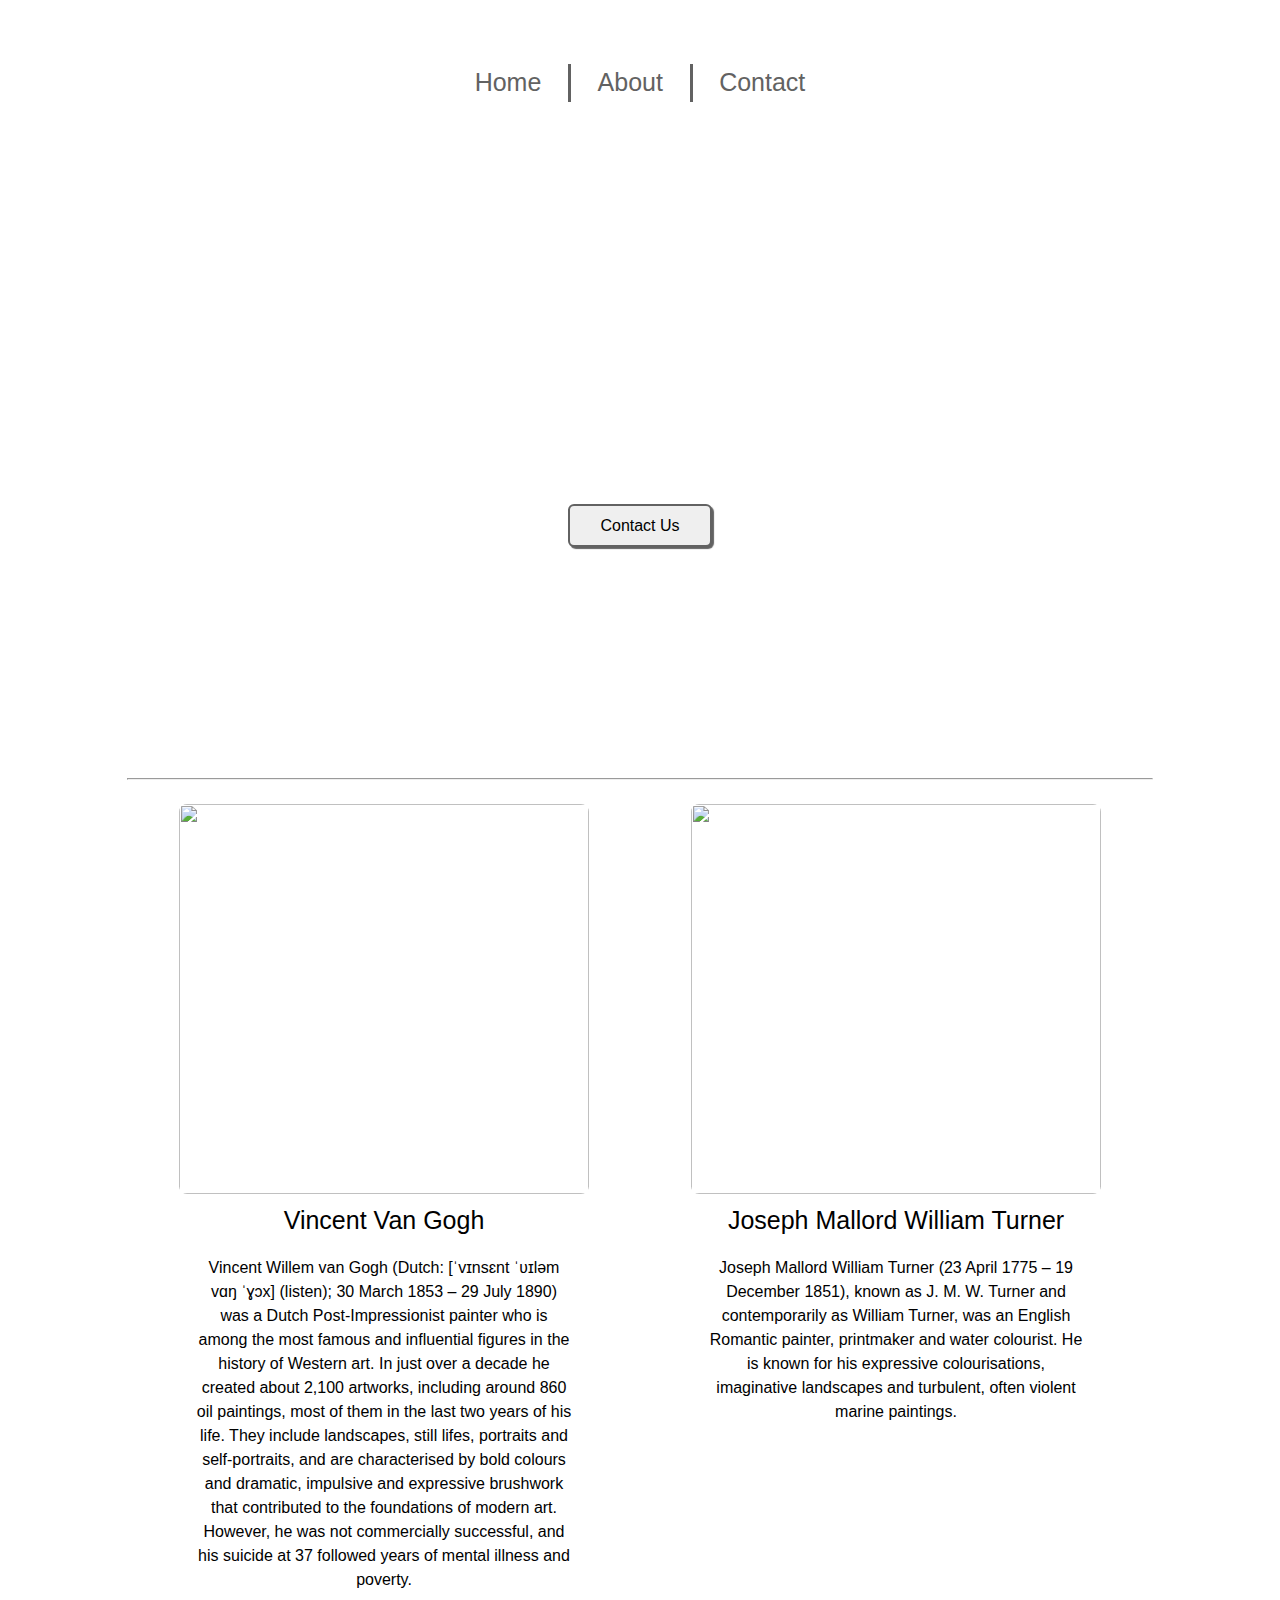
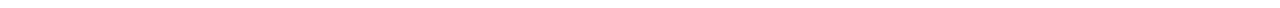
==== new.html @ 93f53862 "MVP completed" ====
<!DOCTYPE html>
<html lang="en">
<head>
    <meta charset="UTF-8">
    <meta name="viewport" content="width=device-width, initial-scale=1.0">
    <title>Document</title> 
    <link rel="stylesheet" type="text/css" href="css/index.css">
    <link rel="stylesheet" href="https://fonts.google.com/specimen/Raleway?selection.family=Raleway">
</head>
<body>
    <header>
     <nav>
         <a href="#">Home</a>
         <span></span>
         <a class="bordered" href="#">About</a>
         <span></span> 
         <a href="#">Contact</a>
     </nav>    
    </header>
    <section class="title-container">
        <div>
            <h1>50 Influential<br>Artists</h1>
            <button>Contact Us</button>
        </div>  
        <hr>
    </section>

    <section class="artists-container">
        <div class="artist">
            <img src="https://images.fineartamerica.com/images/artworkimages/mediumlarge/3/starry-night-by-vincent-van-gogh-vincent-van-gogh.jpg"/>
           <a href="https://en.wikipedia.org/wiki/Vincent_van_Gogh"> Vincent Van Gogh</a>
           <div class = "bio">Vincent Willem van Gogh (Dutch: [ˈvɪnsɛnt ˈʋɪləm vɑŋ ˈɣɔx] (listen); 30 March 1853 – 29 July 1890) was a Dutch Post-Impressionist painter who is among the most famous and influential figures in the history of Western art. In just over a decade he created about 2,100 artworks, including around 860 oil paintings, most of them in the last two years of his life. They include landscapes, still lifes, portraits and self-portraits, and are characterised by bold colours and dramatic, impulsive and expressive brushwork that contributed to the foundations of modern art. However, he was not commercially successful, and his suicide at 37 followed years of mental illness and poverty.</div>
    </div>

    <div class="artist">
        <img src="https://upload.wikimedia.org/wikipedia/commons/thumb/3/30/The_Fighting_Temeraire%2C_JMW_Turner%2C_National_Gallery.jpg/600px-The_Fighting_Temeraire%2C_JMW_Turner%2C_National_Gallery.jpg"/>
        <a href="https://en.wikipedia.org/wiki/J._M._W._Turner"> Joseph Mallord William Turner</a>
        <div class = "bio">Joseph Mallord William Turner  (23 April 1775 – 19 December 1851), known as J. M. W. Turner and contemporarily as William Turner, was an English Romantic painter, printmaker and water colourist. He is known for his expressive colourisations, imaginative landscapes and turbulent, often violent marine paintings.</div>
    </div>

    
    </section>
    <script src="index.js"></script>
</body>
</html>
---- css/index.css ----
/*CSS RESET*/
html, body, div, span, applet, object, iframe,  
h1, h2, h3, h4, h5, h6, p, blockquote, pre,  
a, abbr, acronym, address, big, cite, code,  
del, dfn, em, img, ins, kbd, q, s, samp,  
small, strike, strong, sub, sup, tt, var,  
b, u, i, center,  
dl, dt, dd, ol, ul, li,  
fieldset, form, label, legend,  
table, caption, tbody, tfoot, thead, tr, th, td,  
article, aside, canvas, details, embed,  
figure, figcaption, footer, header, hgroup,  
menu, nav, output, ruby, section, summary,  
time, mark, audio, video {  
margin: 0;  
padding: 0;  
border: 0;  
font-size: 100%;  
font: inherit;  
vertical-align: baseline;  
}
/*GENERAL STYLES*/
html{
    font-size:62.5%;
}
body{
    font-size:1.6rem;
    line-height: 1.5;
    font-family: 'Raleway', sans-serif;	
}
h1, p, .name, .bio {	
    font-family: 'Raleway', sans-serif;	
    text-align: center;	
    margin: 4%;	
}	
h1{
    font-size:6rem;
    margin:0;
}
a {	
    text-decoration: none;	
    color: black;
    font-size:2.5rem;	
}	
a:hover {	
    font-weight: bold;	
}	
.name{	
    font-size: 150%;	
    font-weight: 200;	
}	
img {	
    height:39rem;	
    object-fit: cover;	
    display: block;	
    margin: 2%;	
    margin-top: 4%;	
    margin-left: auto;	
    margin-right: auto;	
    border-radius: 2%;	
}	
img:hover {	
    opacity: 80%;	
}	

/*HEADER STYLES */
header{
    display:flex;
    justify-content: center;
}
nav{
    width:30%;
    display:flex;
    justify-content:space-evenly;
    margin-top:5%;
}
nav a{
    color:#626262;
}
nav span{
    border-left:3px solid #626262;

}
/*Title Section Styles*/
.title-container{
    display:flex;
    flex-wrap: wrap;
    justify-content: center;
}
.title-container div {	
    background-image: url('https://upload.wikimedia.org/wikipedia/commons/thumb/7/79/John_Martin_-_The_Plains_of_Heaven_-_Google_Art_Project.jpg/1920px-John_Martin_-_The_Plains_of_Heaven_-_Google_Art_Project.jpg');		
    background-position: center;	
    color: white;	
    width:80%;
    display:flex;
    flex-direction: column;
    justify-content: center;
    align-items: center;
    height:60vh;
    margin:5% 0;
}	
.title-container div:hover {	
    opacity: 80%;   	
}	
.title-container hr{
    width:80%;
}
button{
    padding:1% 3%;
    font-size: 1.6rem;
    border-radius:6px;
    border:2px solid #626262;
    box-shadow: 2px 2px 1px #626262;
    transition: 2s;
}
button:hover{
    background-color:#626262;
    border:2px solid white;
    color:white;
    box-shadow: 2px 2px 1px white;
}
/*Artists Section Styles */
.artists-container{
    display:flex;
    justify-content: space-around;
    width:80%;
    margin:0 auto;
}

.artist{
    width:40%;
    text-align:center;
}
.artist img{
    width:100%;
}

/* for mobile - with Media Pixel of up to 500px display column*/
@media only screen and (max-width: 500px){
     
    a{
        font-size: 1.5rem;
        padding:5%;
    }

    nav span{
     border-left:2px solid #626262; 
     margin-left:0.1rem;
     margin-right:0.1rem;
     margin-top: 1rem;  
     margin-bottom:1rem;
    }
    h1{
        font-size: 3rem;
        font-weight: bold;
    }
    .title-container div{
        width: 100%; 
        height:30rem;
        object-fit: contain;
        margin-bottom: 0.5rem;
        margin-top: 1rem;
    }
    .title-container hr{
       padding:0%;
       width:100%;
    }
    .artists-container{
        flex-direction: column;
        align-items: center;
        align-content: center;
        font-size: 1.2rem;
        line-height: 1.5rem;
        padding-bottom: 5rem;
        text-align: center;
    }

    .artist{
        width:95%;

    }
    .artist img{
        object-fit: contain;
        margin-top: 5%; 
        height:50%;
        width:60%
    }
}


/************** FOR 800 PX TAB*******************************--- */
/*@media only screen and (min-width:501px) and (max-width:800px){
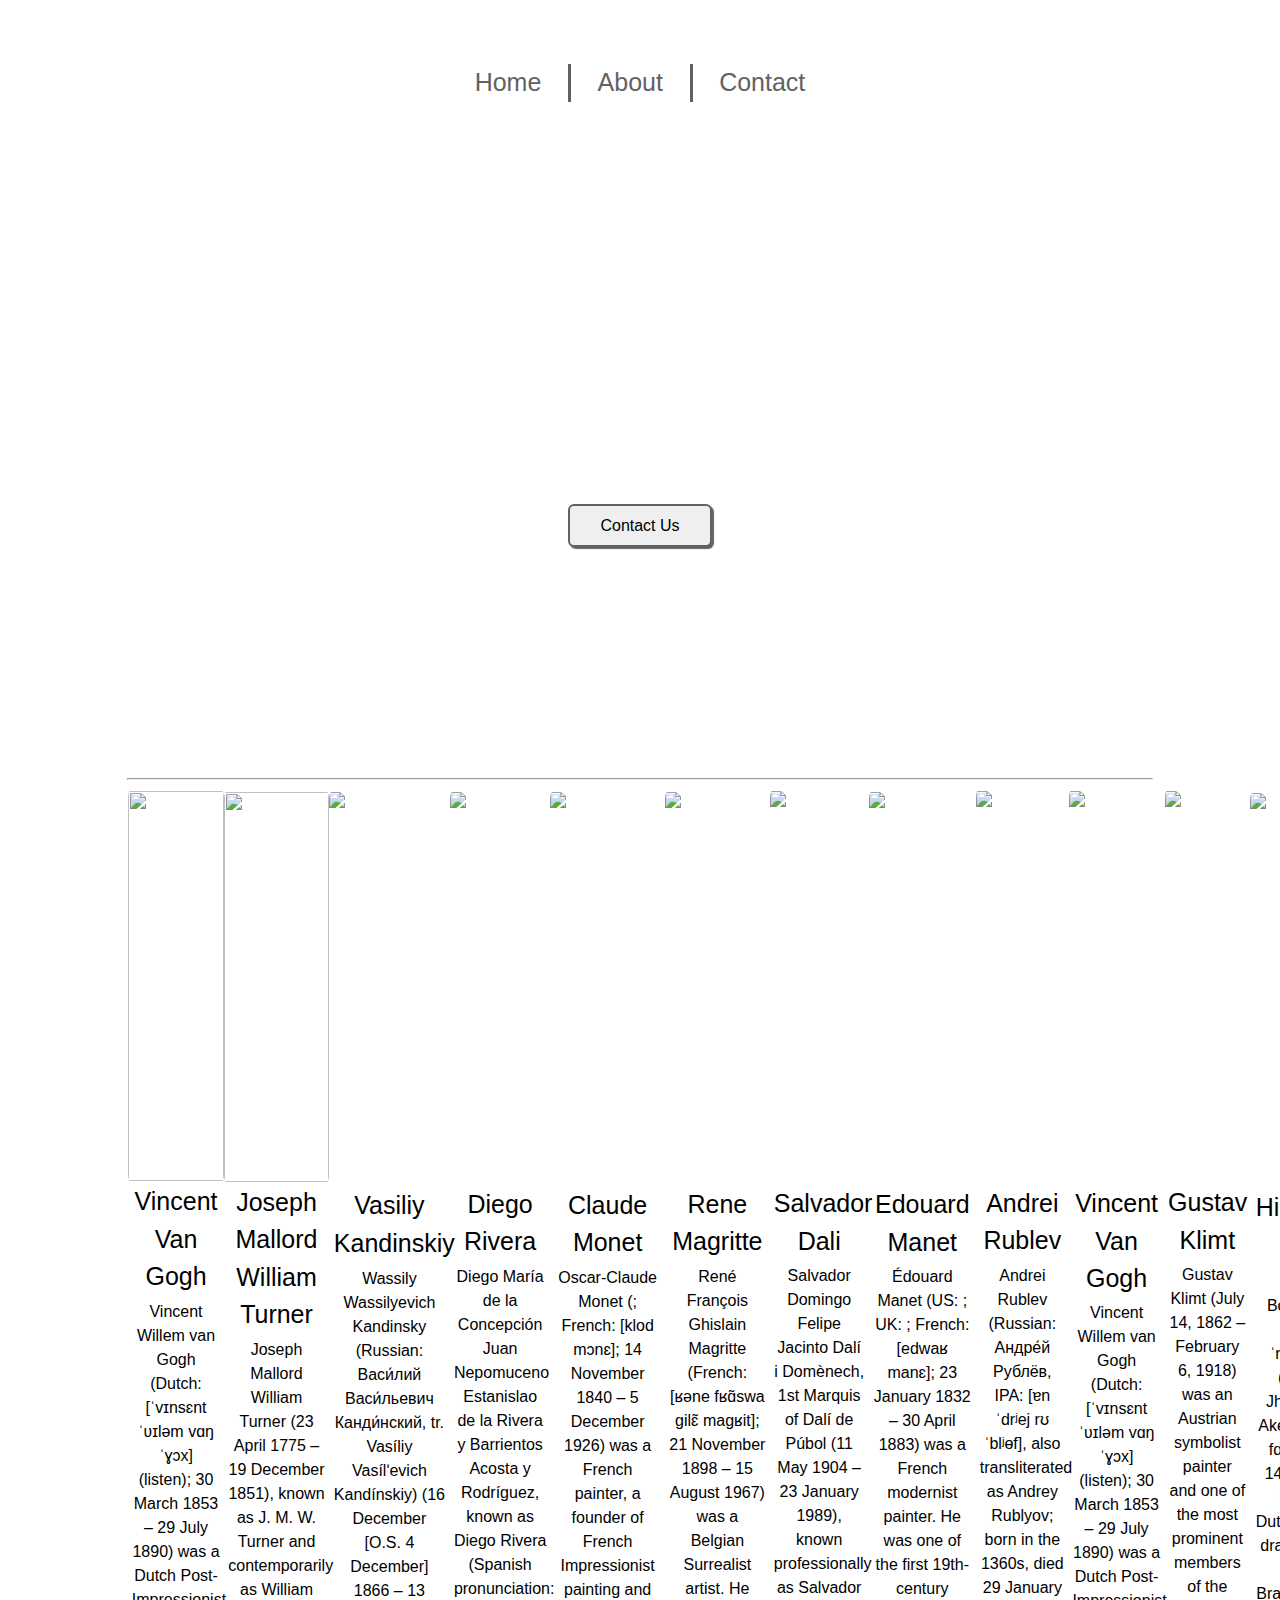
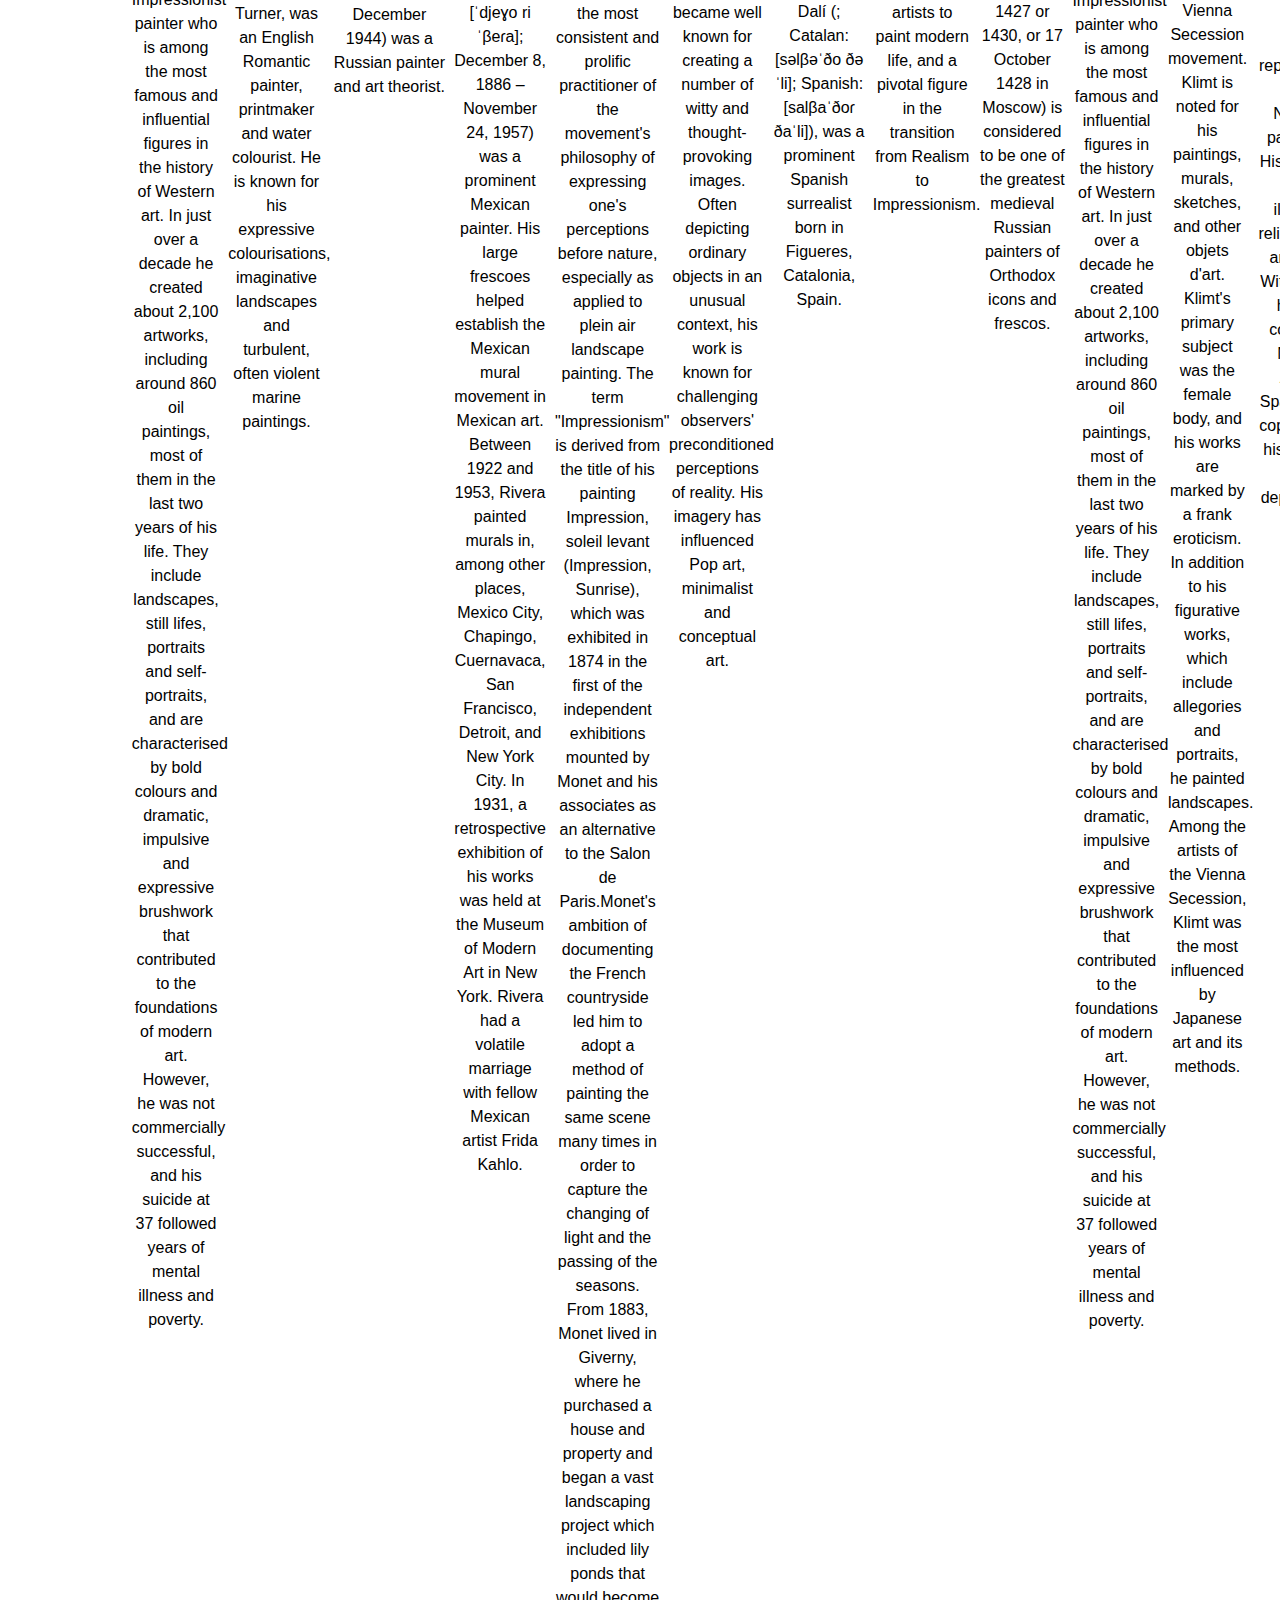
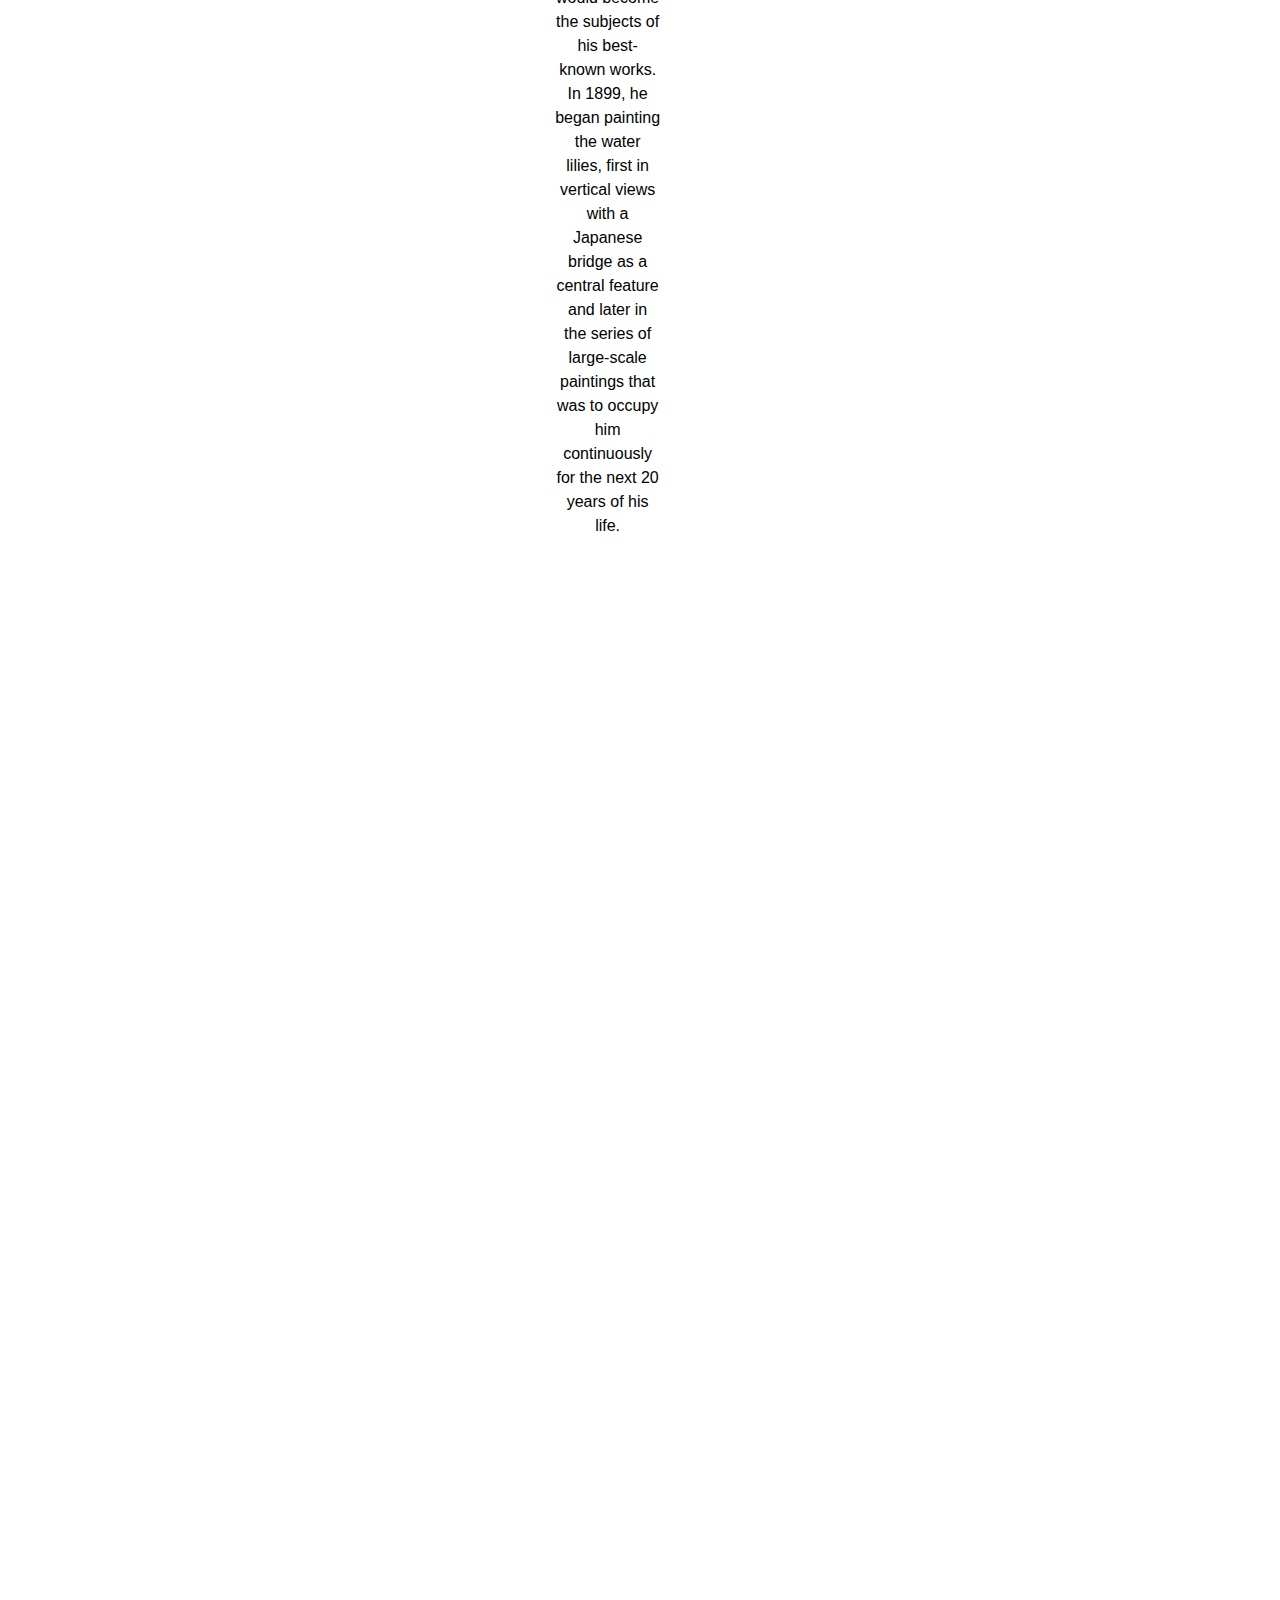
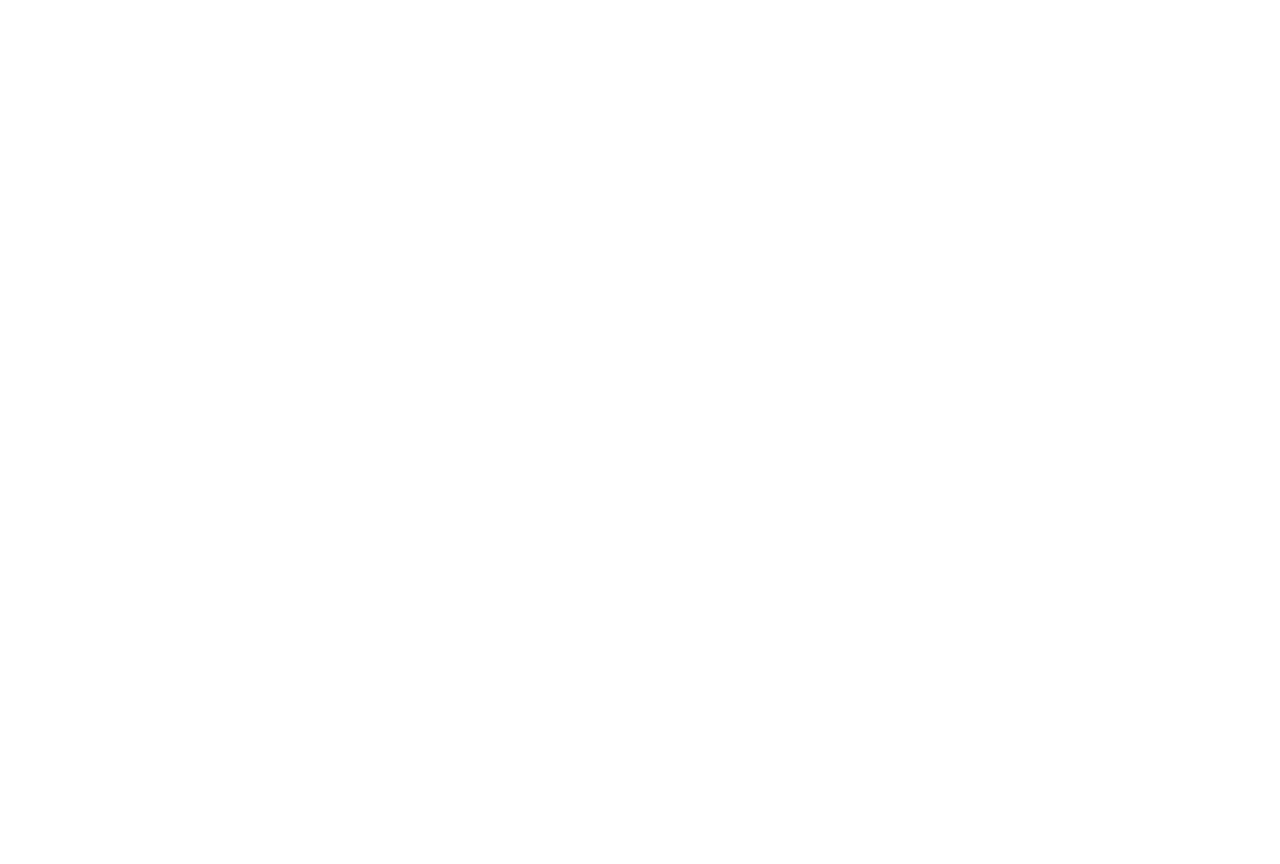
==== commit fd557ba0: "MVP and stretch completed" ====
--- a/new.html
+++ b/new.html
@@ -37,8 +37,226 @@
         <a href="https://en.wikipedia.org/wiki/J._M._W._Turner"> Joseph Mallord William Turner</a>
         <div class = "bio">Joseph Mallord William Turner  (23 April 1775 – 19 December 1851), known as J. M. W. Turner and contemporarily as William Turner, was an English Romantic painter, printmaker and water colourist. He is known for his expressive colourisations, imaginative landscapes and turbulent, often violent marine paintings.</div>
     </div>
+    
+  <div id="artist">
+    <div class="image">
+    <img src="assets/Vasiliy Kandinskiy.png"/>
+    </div>
+    <div class = "name">
+       <a href="http://en.wikipedia.org/wiki/Wassily_Kandinsky">Vasiliy Kandinskiy</a>
+    </div>
+    <div class = "bio">Wassily Wassilyevich Kandinsky (Russian: Васи́лий Васи́льевич Канди́нский, tr. Vasíliy Vasílʹevich Kandínskiy) (16 December [O.S. 4 December] 1866 – 13 December 1944) was a Russian painter and art theorist.</div>
+    </div>
+    
+   
+    <div id="artist">
+    <div class="image">
+    <img src="assets/Diego Rivera.jpg"/>
+    </div>
+    <div class = "name">
+       <a href="http://en.wikipedia.org/wiki/Diego_Rivera">Diego Rivera</a>
+    </div>
+    <div class = "bio">Diego María de la Concepción Juan Nepomuceno Estanislao de la Rivera y Barrientos Acosta y Rodríguez, known as Diego Rivera (Spanish pronunciation: [ˈdjeɣo riˈβeɾa]; December 8, 1886 – November 24, 1957) was a prominent Mexican painter. His large frescoes helped establish the Mexican mural movement in Mexican art. Between 1922 and 1953, Rivera painted murals in, among other places, Mexico City, Chapingo, Cuernavaca, San Francisco, Detroit, and New York City. In 1931, a retrospective exhibition of his works was held at the Museum of Modern Art in New York. Rivera had a volatile marriage with fellow Mexican artist Frida Kahlo.</div>
+    </div>
+    
+   
+    <div id="artist">
+    <div class="image">
+    <img src="assets/Claude Monet.jpg"/>
+    </div>
+    <div class = "name">
+       <a href="http://en.wikipedia.org/wiki/Claude_Monet">Claude Monet</a>
+    </div>
+    <div class = "bio">Oscar-Claude Monet (; French: [klod mɔnɛ]; 14 November 1840 – 5 December 1926) was a French painter, a founder of French Impressionist painting and the most consistent and prolific practitioner of the movement's philosophy of expressing one's perceptions before nature, especially as applied to plein air landscape painting. The term "Impressionism" is derived from the title of his painting Impression, soleil levant (Impression, Sunrise), which was exhibited in 1874 in the first of the independent exhibitions mounted by Monet and his associates as an alternative to the Salon de Paris.Monet's ambition of documenting the French countryside led him to adopt a method of painting the same scene many times in order to capture the changing of light and the passing of the seasons. From 1883, Monet lived in Giverny, where he purchased a house and property and began a vast landscaping project which included lily ponds that would become the subjects of his best-known works. In 1899, he began painting the water lilies, first in vertical views with a Japanese bridge as a central feature and later in the series of large-scale paintings that was to occupy him continuously for the next 20 years of his life.</div>
+    </div>
+    
+   
+    <div id="artist">
+    <div class="image">
+    <img src="assets/Rene Magritte.jpg"/>
+    </div>
+    <div class = "name">
+       <a href="http://en.wikipedia.org/wiki/René_Magritte">Rene Magritte</a>
+    </div>
+    <div class = "bio">René François Ghislain Magritte (French: [ʁəne fʁɑ̃swa ɡilɛ̃ maɡʁit]; 21 November 1898 – 15 August 1967) was a Belgian Surrealist artist. He became well known for creating a number of witty and thought-provoking images. Often depicting ordinary objects in an unusual context, his work is known for challenging observers' preconditioned perceptions of reality. His imagery has influenced Pop art, minimalist and conceptual art.</div>
+    </div>
+    
+   
+    <div id="artist">
+    <div class="image">
+    <img src="assets/Salvador Dali.jpg"/>
+    </div>
+    <div class = "name">
+       <a href="http://en.wikipedia.org/wiki/Salvador_Dalí">Salvador Dali</a>
+    </div>
+    <div class = "bio">Salvador Domingo Felipe Jacinto Dalí i Domènech, 1st Marquis of Dalí de Púbol (11 May 1904 – 23 January 1989), known professionally as Salvador Dalí (; Catalan: [səlβəˈðo ðəˈli]; Spanish: [salβaˈðoɾ ðaˈli]), was a prominent Spanish surrealist born in Figueres, Catalonia, Spain.</div>
+    </div>
+    
+   
+    <div id="artist">
+    <div class="image">
+    <img src="assets/Edouard Manet.jpg"/>
+    </div>
+    <div class = "name">
+       <a href="http://en.wikipedia.org/wiki/Édouard_Manet">Edouard Manet</a>
+    </div>
+    <div class = "bio">Édouard Manet (US: ; UK: ; French: [edwaʁ manɛ]; 23 January 1832 – 30 April 1883) was a French modernist painter. He was one of the first 19th-century artists to paint modern life, and a pivotal figure in the transition from Realism to Impressionism.</div>
+    </div>
+    
+   
+    <div id="artist">
+    <div class="image">
+    <img src="assets/Andrei Rublev.jpg"/>
+    </div>
+    <div class = "name">
+       <a href="http://en.wikipedia.org/wiki/Andrei_Rublev">Andrei Rublev</a>
+    </div>
+    <div class = "bio">Andrei Rublev (Russian: Андре́й Рублёв, IPA: [ɐnˈdrʲej rʊˈblʲɵf], also transliterated as Andrey Rublyov; born in the 1360s, died 29 January 1427 or 1430, or 17 October 1428 in Moscow) is considered to be one of the greatest medieval Russian painters of Orthodox icons and frescos.</div>
+    </div>
+    
+   
+    <div id="artist">
+    <div class="image">
+    <img src="assets/Vincent Van Gogh.jpg"/>
+    </div>
+    <div class = "name">
+       <a href="http://en.wikipedia.org/wiki/Vincent_van_Gogh">Vincent Van Gogh</a>
+    </div>
+    <div class = "bio">Vincent Willem van Gogh (Dutch: [ˈvɪnsɛnt ˈʋɪləm vɑŋ ˈɣɔx] (listen); 30 March 1853 – 29 July 1890) was a Dutch Post-Impressionist painter who is among the most famous and influential figures in the history of Western art. In just over a decade he created about 2,100 artworks, including around 860 oil paintings, most of them in the last two years of his life. They include landscapes, still lifes, portraits and self-portraits, and are characterised by bold colours and dramatic, impulsive and expressive brushwork that contributed to the foundations of modern art. However, he was not commercially successful, and his suicide at 37 followed years of mental illness and poverty.</div>
+    </div>
+    
+   
+    <div id="artist">
+    <div class="image">
+    <img src="assets/Gustav Klimt.jpg"/>
+    </div>
+    <div class = "name">
+       <a href="http://en.wikipedia.org/wiki/Gustav_Klimt">Gustav Klimt</a>
+    </div>
+    <div class = "bio">Gustav Klimt (July 14, 1862 – February 6, 1918) was an Austrian symbolist painter and one of the most prominent members of the Vienna Secession movement. Klimt is noted for his paintings, murals, sketches, and other objets d'art. Klimt's primary subject was the female body, and his works are marked by a frank eroticism. In addition to his figurative works, which include allegories and portraits, he painted landscapes. Among the artists of the Vienna Secession, Klimt was the most influenced by Japanese art and its methods.</div>
+    </div>
+    
+   
+    <div id="artist">
+    <div class="image">
+    <img src="assets/Hieronymus Bosch.jpg"/>
+    </div>
+    <div class = "name">
+       <a href="http://en.wikipedia.org/wiki/Hieronymus_Bosch">Hieronymus Bosch</a>
+    </div>
+    <div class = "bio">Hieronymus Bosch ( (listen); Dutch: [ɦijeːˈroːnimʏz ˈbɔs] (listen); born Jheronimus van Aken [jeːˈroːnimʏs fɑn ˈaːkə(n)]; c. 1450 – 9 August 1516) was a Dutch/Netherlandish draughtsman and painter from Brabant. He is one of the most notable representatives of the Early Netherlandish painting school. His work contains fantastic illustrations of religious concepts and narratives. Within his lifetime his work was collected in the Netherlands, Austria, and Spain, and widely copied, especially his macabre and nightmarish depictions of hell.</div>
+    </div>
+    
+   
+    <div id="artist">
+    <div class="image">
+    <img src="assets/Kazimir Malevich.jpg"/>
+    </div>
+    <div class = "name">
+       <a href="http://en.wikipedia.org/wiki/Kazimir_Malevich">Kazimir Malevich</a>
+    </div>
+    <div class = "bio">Kazimir Severinovich Malevich (February 23 [O.S. 11] 1879 – May 15, 1935) was a Russian avant-garde artist and art theorist, whose pioneering work and writing had a profound influence on the development of non-objective, or abstract art, in the 20th century. Born in Kiev to an ethnic Polish family, his concept of Suprematism sought to develop a form of expression that moved as far as possible from the world of natural forms (objectivity) and subject matter in order to access "the supremacy of pure feeling" and spirituality.Early on, Malevich worked in a variety of styles, quickly assimilating the movements of Impressionism, Symbolism and Fauvism, and after visiting Paris in 1912, Cubism. Gradually simplifying his style, he developed an approach with key works consisting of pure geometric forms and their relationships to one another, set against minimal grounds. His Black Square (1915), a black square on white, represented the most radically abstract painting known to have been created so far and drew "an uncrossable line (…) between old art and new art"; Suprematist Composition: White on White (1918), a barely differentiated off-white square superimposed on an off-white ground, would take his ideal of pure abstraction to its logical conclusion. In addition to his paintings, Malevich laid down his theories in writing, such as "From Cubism and Futurism to Suprematism" (1915) and The Non-Objective World: The Manifesto of Suprematism (1926).Malevich's trajectory in many ways mirrored the tumult of the decades surrounding the October Revolution (O.S.) in 1917. In its immediate aftermath, vanguard movements such as Suprematism and Vladimir Tatlin's Constructivism were encouraged by Trotskyite factions in the government. Malevich held several prominent teaching positions and received a solo show at the Sixteenth State Exhibition in Moscow in 1919. His recognition spread to the West with solo exhibitions in Warsaw and Berlin in 1927. Upon his return, modern art was falling out of favor with the new government of Joseph Stalin. Malevich soon lost his teaching position, artworks and manuscripts were confiscated, and he was banned from making art. In 1930, he was imprisoned for two months due to suspicions raised by his trip to Poland and Germany. Forced to abandon abstraction, he painted in a representational style in the years before his death from cancer in 1935, at the age of 56.</div>
+    </div>
+    
+   
+    <div id="artist">
+    <div class="image">
+    <img src="assets/Mikhail Vrubel.jpg"/>
+    </div>
+    <div class = "name">
+       <a href="http://en.wikipedia.org/wiki/Mikhail_Vrubel">Mikhail Vrubel</a>
+    </div>
+    <div class = "bio">Mikhail Aleksandrovich Vrubel (Russian: Михаи́л Алекса́ндрович Вру́бель; March 17, 1856 – April 14, 1910, all n.s.) is usually regarded amongst the Russian painters of the Symbolist movement and of Art Nouveau. In reality, he deliberately stood aloof from contemporary art trends, so that the origin of his unusual manner should be sought in Late Byzantine and Early Renaissance painting.</div>
+    </div>
+    
+   
+    <div id="artist">
+    <div class="image">
+    <img src="assets/Pablo Picasso.jpg"/>
+    </div>
+    <div class = "name">
+       <a href="http://en.wikipedia.org/wiki/Pablo_Picasso">Pablo Picasso</a>
+    </div>
+    <div class = "bio">Pablo Ruiz Picasso (; Spanish: [ˈpaβlo piˈkaso]; 25 October 1881 – 8 April 1973) was a Spanish painter, sculptor, printmaker, ceramicist, stage designer, poet and playwright who spent most of his adult life in France. Regarded as one of the most influential artists of the 20th century, he is known for co-founding the Cubist movement, the invention of constructed sculpture, the co-invention of collage, and for the wide variety of styles that he helped develop and explore. Among his most famous works are the proto-Cubist Les Demoiselles d'Avignon (1907), and Guernica (1937), a dramatic portrayal of the bombing of Guernica by the German and Italian airforces during the Spanish Civil War.</div>
+    </div>
+    
+   
+    <div id="artist">
+    <div class="image">
+    <img src="assets/Peter Paul Rubens.jpg"/>
+    </div>
+    <div class = "name">
+       <a href="http://en.wikipedia.org/wiki/Peter_Paul_Rubens">Peter Paul Rubens</a>
+    </div>
+    <div class = "bio">Sir Peter Paul Rubens (; Dutch: [ˈrybə(n)s]; 28 June 1577 – 30 May 1640) was a Flemish artist. He is considered the most influential artist of Flemish Baroque tradition. Rubens's highly charged compositions reference erudite aspects of classical and Christian history. His unique and immensely popular Baroque style emphasized movement, color, and sensuality, which followed the immediate, dramatic artistic style promoted in the Counter-Reformation. Rubens specialized in making altarpieces, portraits, landscapes, and history paintings of mythological and allegorical subjects.</div>
+    </div>
+    
+   
+    <div id="artist">
+    <div class="image">
+    <img src="assets/Pierre-Auguste Renoir.jpg"/>
+    </div>
+    <div class = "name">
+       <a href="http://en.wikipedia.org/wiki/Pierre-Auguste_Renoir">Pierre-Auguste Renoir</a>
+    </div>
+    <div class = "bio">Pierre-Auguste Renoir, commonly known as Auguste Renoir (; French: [pjɛʁ oɡyst ʁənwaʁ]; 25 February 1841 – 3 December 1919), was a French artist who was a leading painter in the development of the Impressionist style. As a celebrator of beauty and especially feminine sensuality, it has been said that "Renoir is the final representative of a tradition which runs directly from Rubens to Watteau.</div>
+    </div>
+    
+   
+    <div id="artist">
+    <div class="image">
+    <img src="assets/Francisco Goya.jpg"/>
+    </div>
+    <div class = "name">
+       <a href="http://en.wikipedia.org/wiki/Francisco_Goya">Francisco Goya</a>
+    </div>
+    <div class = "bio">Francisco José de Goya y Lucientes (; Spanish: [fɾanˈθisko xoˈse ðe ˈɣoʝa i luˈθjentes]; 30 March 1746 – 16 April 1828) was a Spanish romantic painter and printmaker. He is considered the most important Spanish artist of the late 18th and early 19th centuries and throughout his long career was a commentator and chronicler of his era. Immensely successful in his lifetime, Goya is often referred to as both the last of the Old Masters and the first of the moderns.  He was also one of the great contemporary portraitists.He was born to a modest family in 1746 in the village of Fuendetodos in Aragon. He studied painting from age 14 under José Luzán y Martinez and moved to Madrid to study with Anton Raphael Mengs. He married Josefa Bayeu in 1773; their life was characterised by an almost constant series of pregnancies and miscarriages, and only one child, a son, survived into adulthood. Goya became a court painter to the Spanish Crown in 1786 and this early portion of his career is marked by portraits of the Spanish aristocracy and royalty, and Rococo style tapestry cartoons designed for the royal palace.</div>
+    </div>
+    
+   
+    <div id="artist">
+    <div class="image">
+    <img src="assets/Frida Kahlo.jpg"/>
+    </div>
+    <div class = "name">
+       <a href="http://en.wikipedia.org/wiki/Frida_Kahlo">Frida Kahlo</a>
+    </div>
+    <div class = "bio">Frida Kahlo de Rivera (Spanish pronunciation: [ˈfɾiða ˈkalo]; born Magdalena Carmen Frida Kahlo y Calderón; 6 July 1907 – 13 July 1954) was a Mexican artist who painted many portraits, self-portraits and works inspired by the nature and artifacts of Mexico. Inspired by the country's popular culture, she employed a naïve folk art style to explore questions of identity, postcolonialism, gender, class and race in Mexican society. Her paintings often had strong autobiographical elements and mixed realism with fantasy. In addition to belonging to the post-revolutionary Mexicayotl movement, which sought to define a Mexican identity, Kahlo has been described as a surrealist or magical realist.Born to a German father and a mestiza mother, Kahlo spent most of her childhood and adult life at her family home in Coyoacán, La Casa Azul, now known and publicly accessible as the Frida Kahlo Museum. She was disabled by polio as a child. Until a traffic accident at age eighteen caused lifelong pain and medical problems, she had been a promising student headed for medical school. During her recovery, she returned to her childhood hobby of art with the idea of becoming an artist.</div>
+    </div>
+    
+   
+    <div id="artist">
+    <div class="image">
+    <img src="assets/El Greco.jpg"/>
+    </div>
+    <div class = "name">
+       <a href="http://en.wikipedia.org/wiki/El_Greco">El Greco</a>
+    </div>
+    <div class = "bio">Doménikos Theotokópoulos (Greek: Δομήνικος Θεοτοκόπουλος [ðoˈminikos θeotoˈkopulos]; October 1541 –  7 April 1614), most widely known as El Greco ("The Greek"), was a painter, sculptor and architect of the Spanish Renaissance. "El Greco" was a nickname, a reference to his Greek origin, and the artist normally signed his paintings with his full birth name in Greek letters, Δομήνικος Θεοτοκόπουλος, Doménikos Theotokópoulos, often adding the word Κρής Krēs, Cretan.</div>
+    </div>
+    
+   
+    <div id="artist">
+    <div class="image">
+    <img src="assets/Albrecht Dürer.jpg"/>
+    </div>
+    <div class = "name">
+       <a href="http://en.wikipedia.org/wiki/Albrecht_Dürer">Albrecht Dürer</a>
+    </div>
+    <div class = "bio">Albrecht Dürer (; German: [ˈʔalbʁɛçt ˈdyːʁɐ]; 21 May 1471 – 6 April 1528) sometimes spelt in English as Durer or Duerer, without umlaut, was a painter, printmaker, and theorist of the German Renaissance. Born in Nuremberg, Dürer established his reputation and influence across Europe when he was still in his twenties due to his high-quality woodcut prints.</div>
+    </div>
+    
+   
+    <div id="artist">
+    <div class="image">
+    <img src="assets/Starman.jpg"/>
+    </div>
+    <div class = "name">
+       <a href="https://en.wikipedia.org/wiki/Elon_Musk%27s_Tesla_Roadster">Starman</a>
+    </div>
+    <div class = "bio">Starman, a mannequin dressed in a spacesuit, occupies the driver's seat. The car and rocket are products of Tesla and SpaceX, respectively, both companies founded by Elon Musk.</div>
+    </div>
 
-    
     </section>
     <script src="index.js"></script>
 </body>
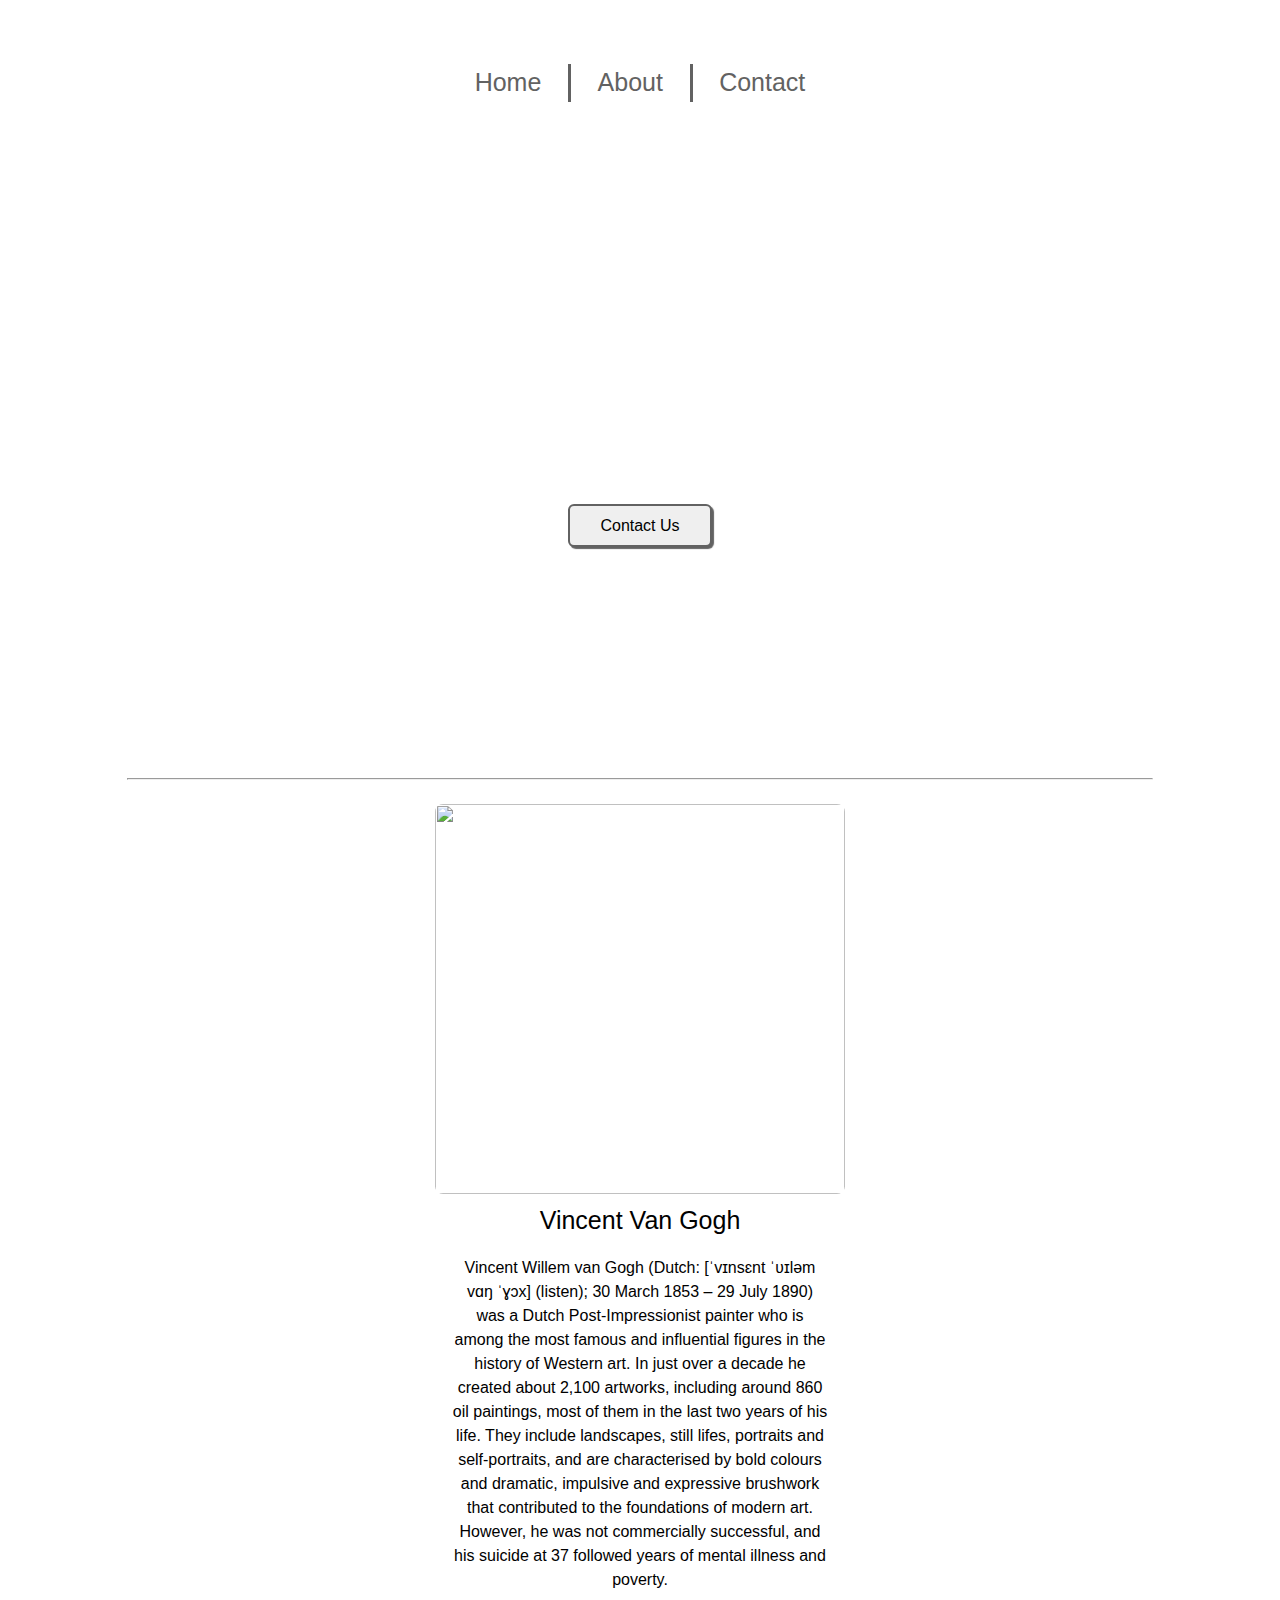
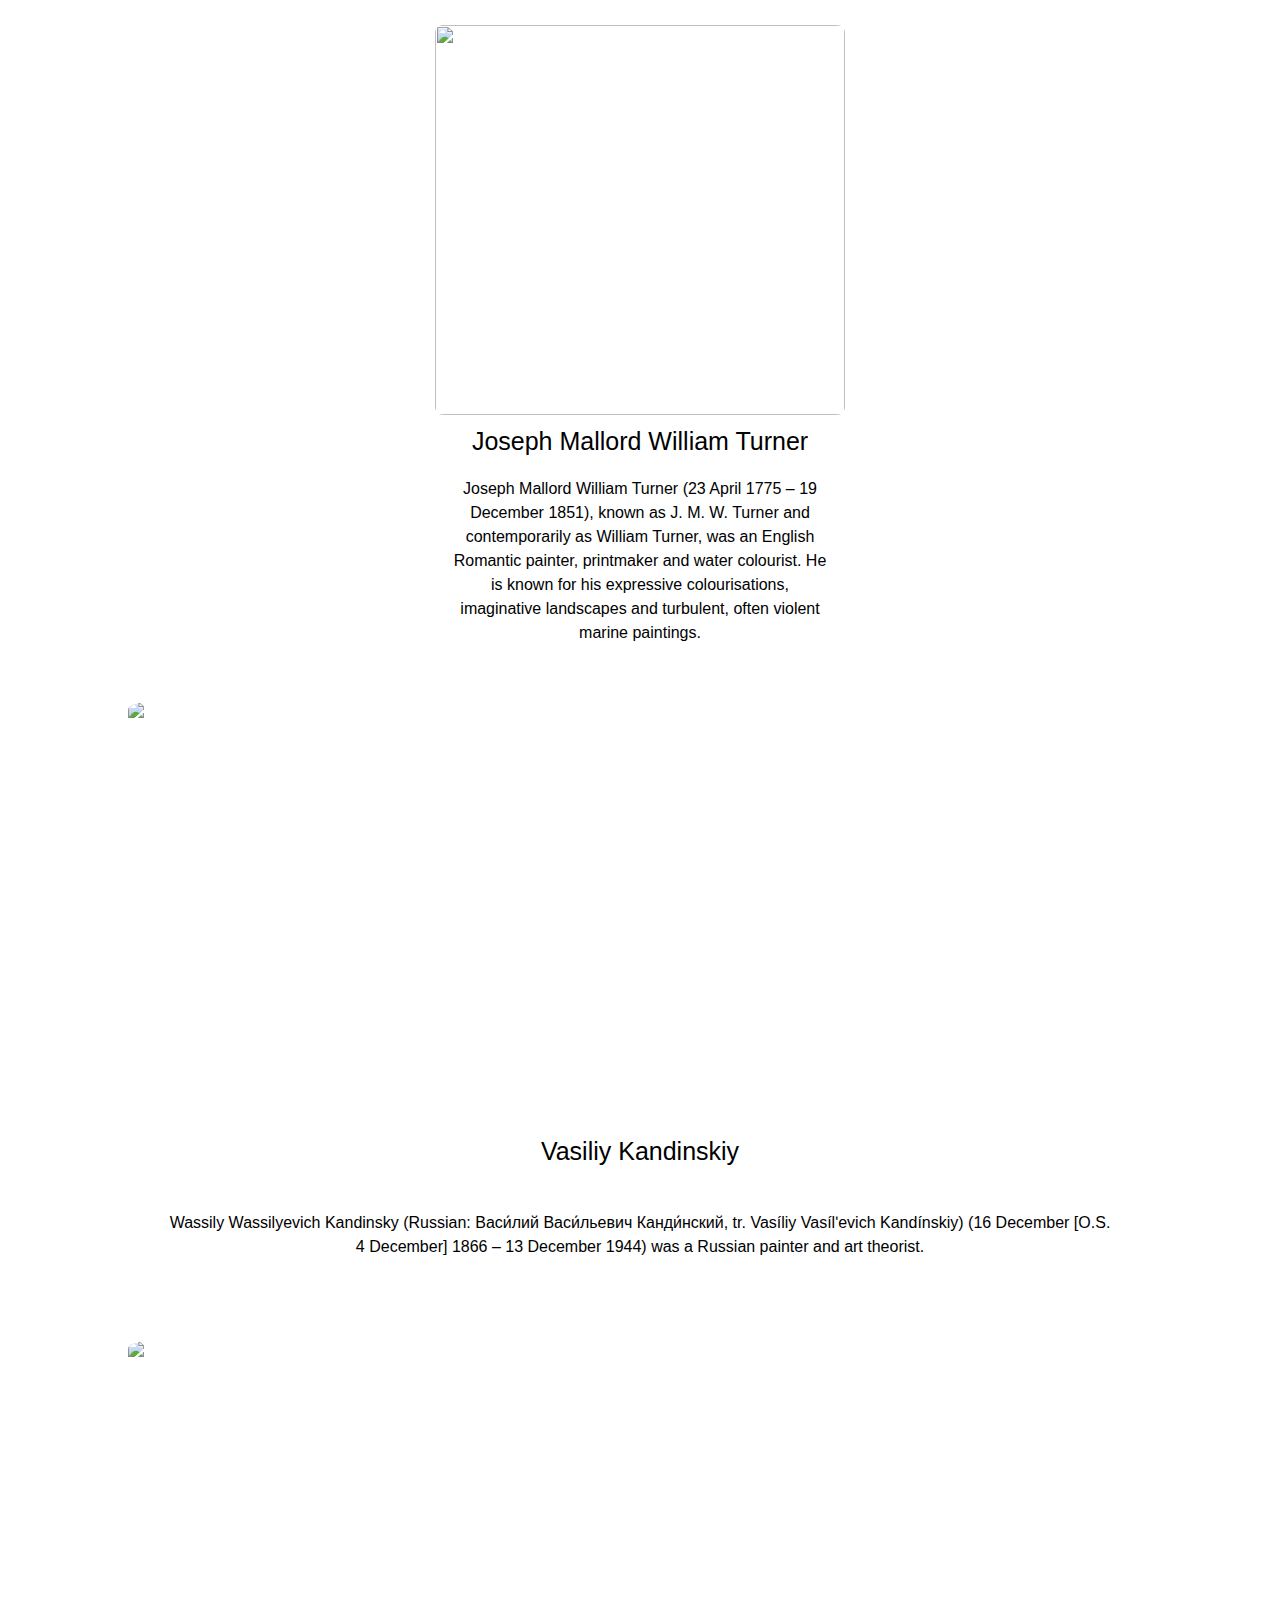
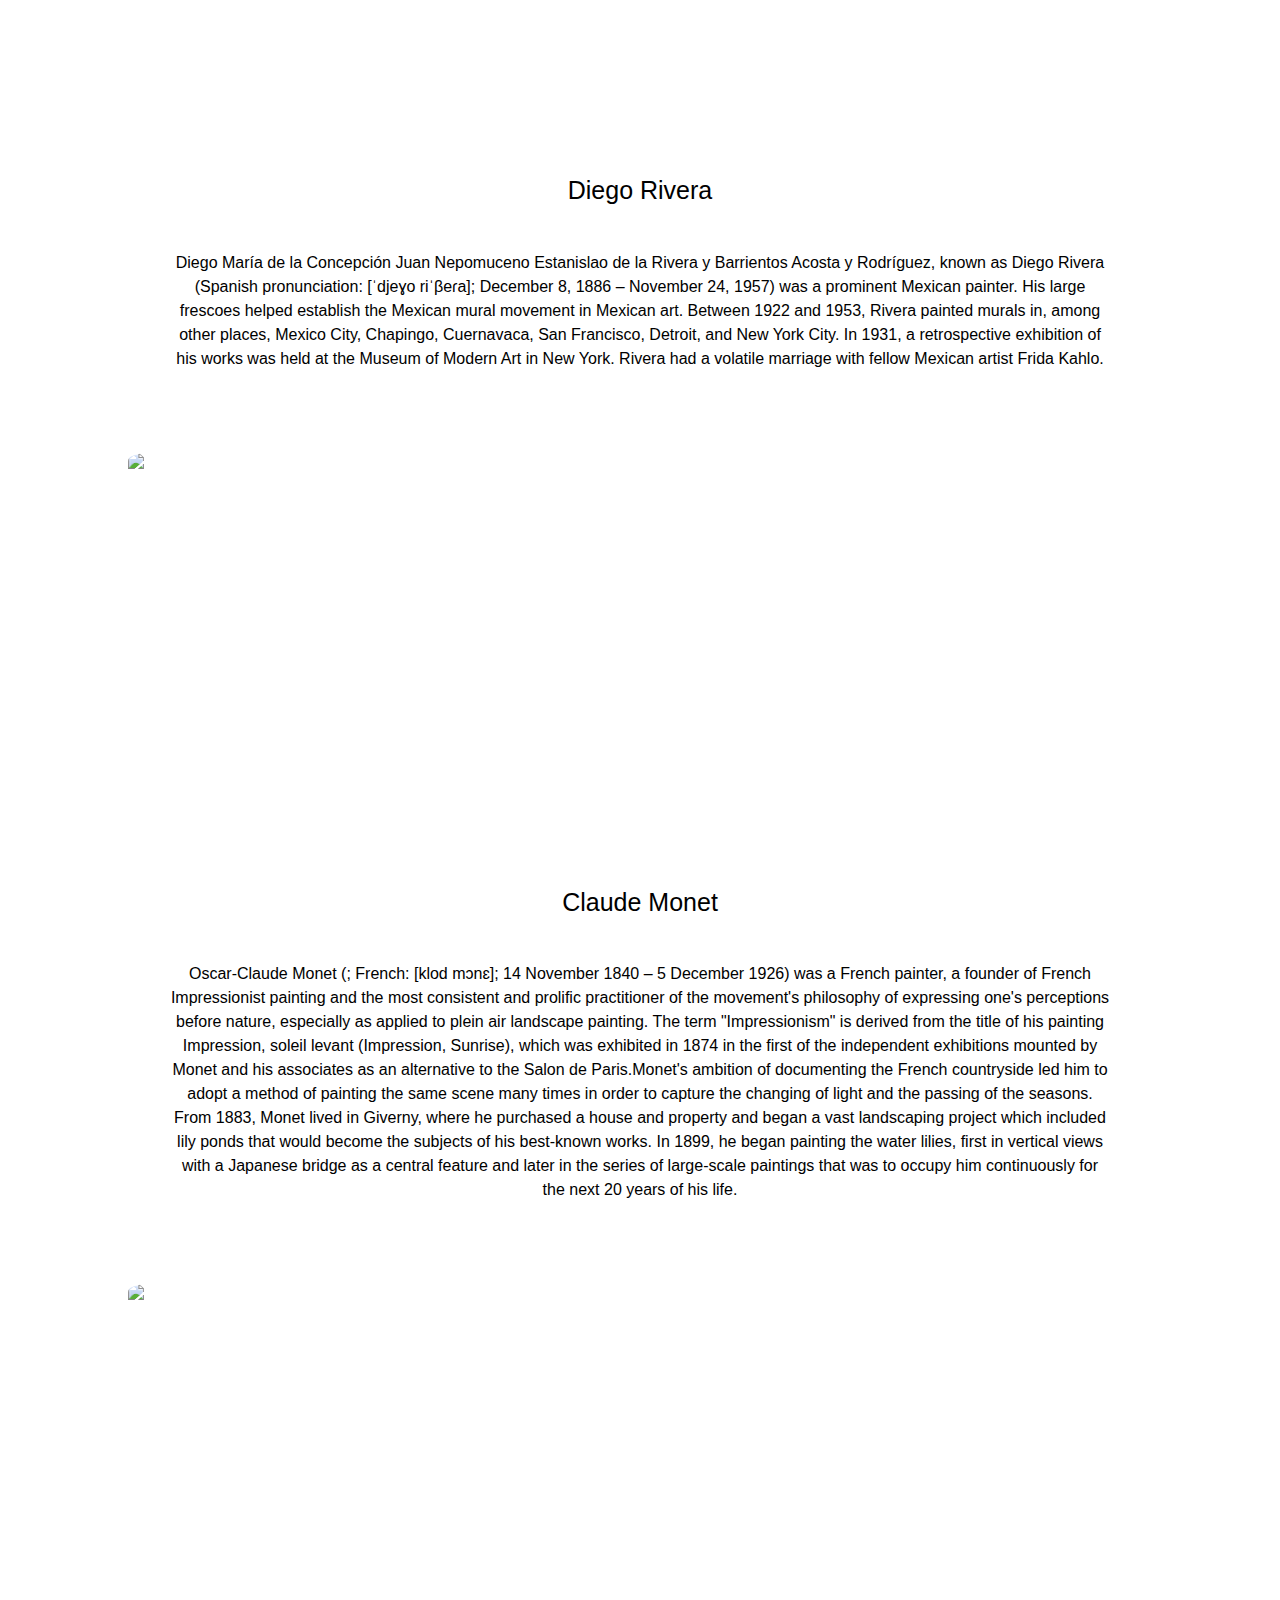
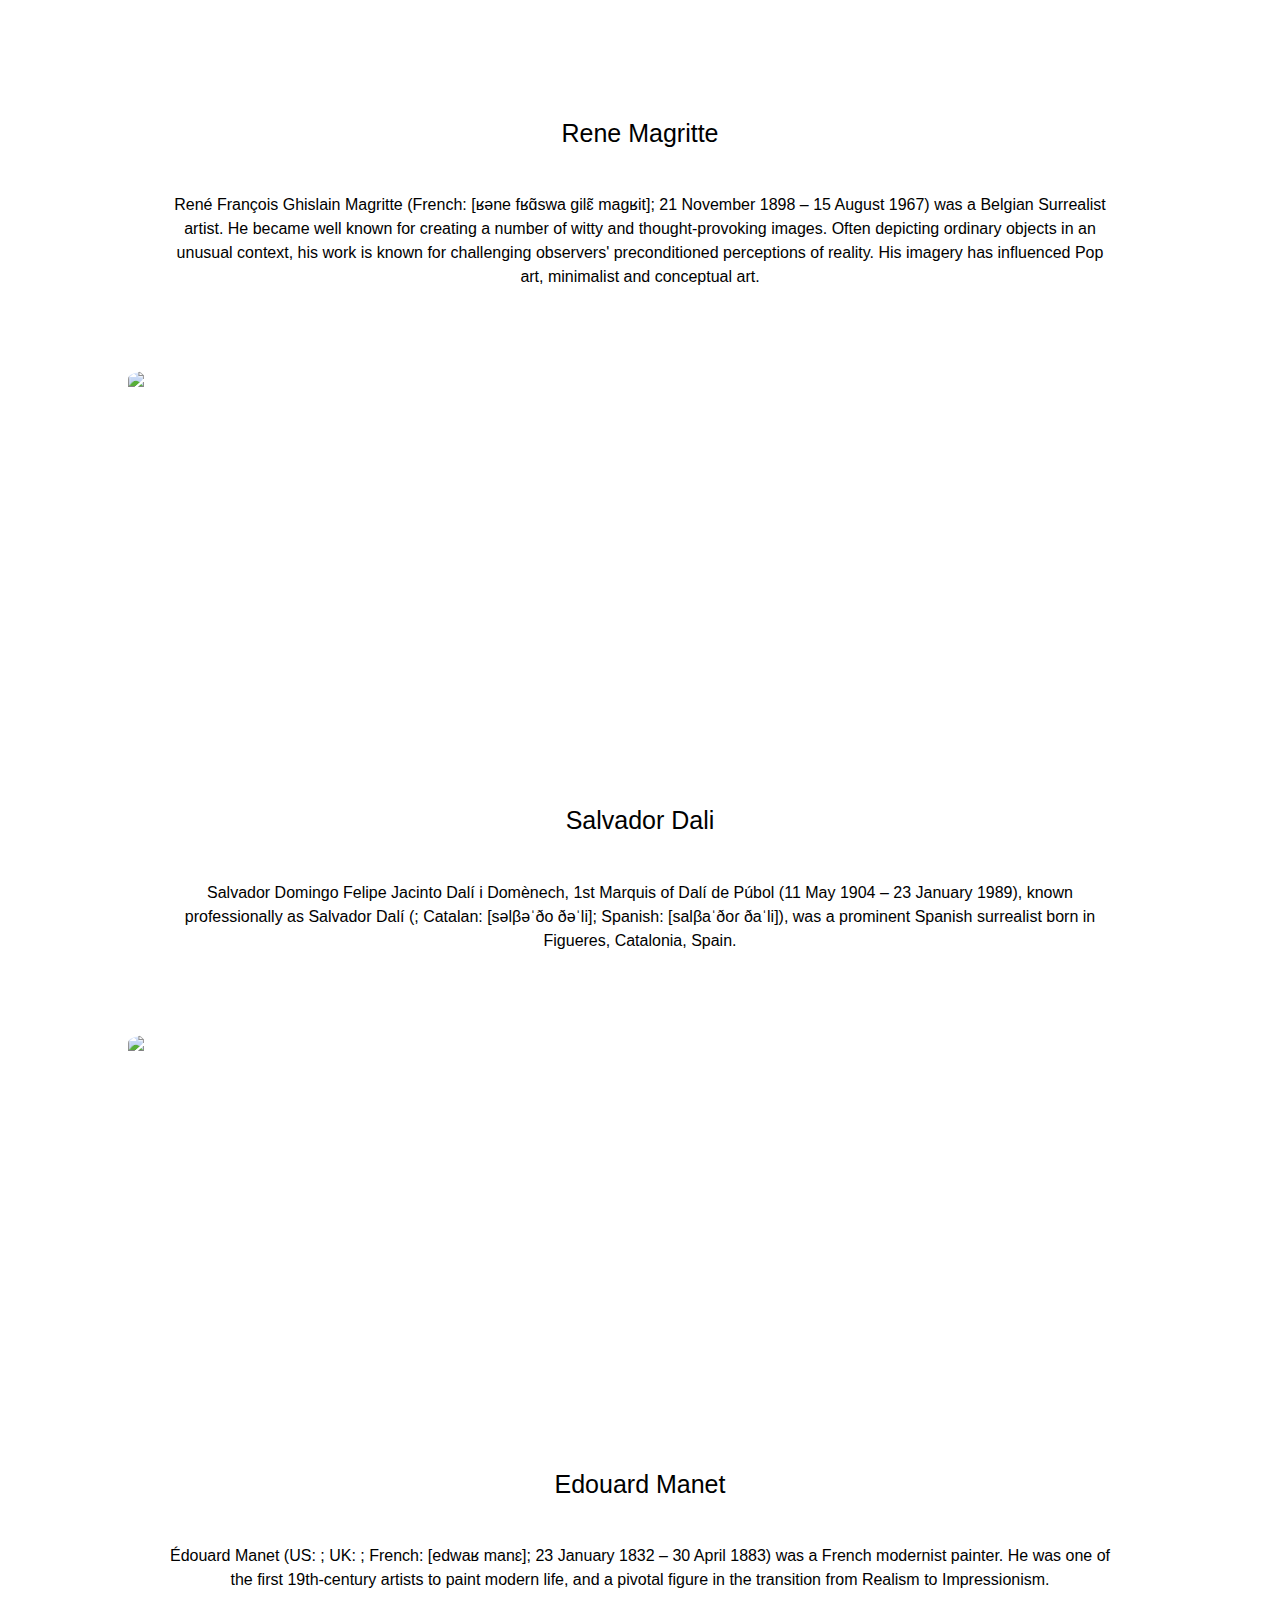
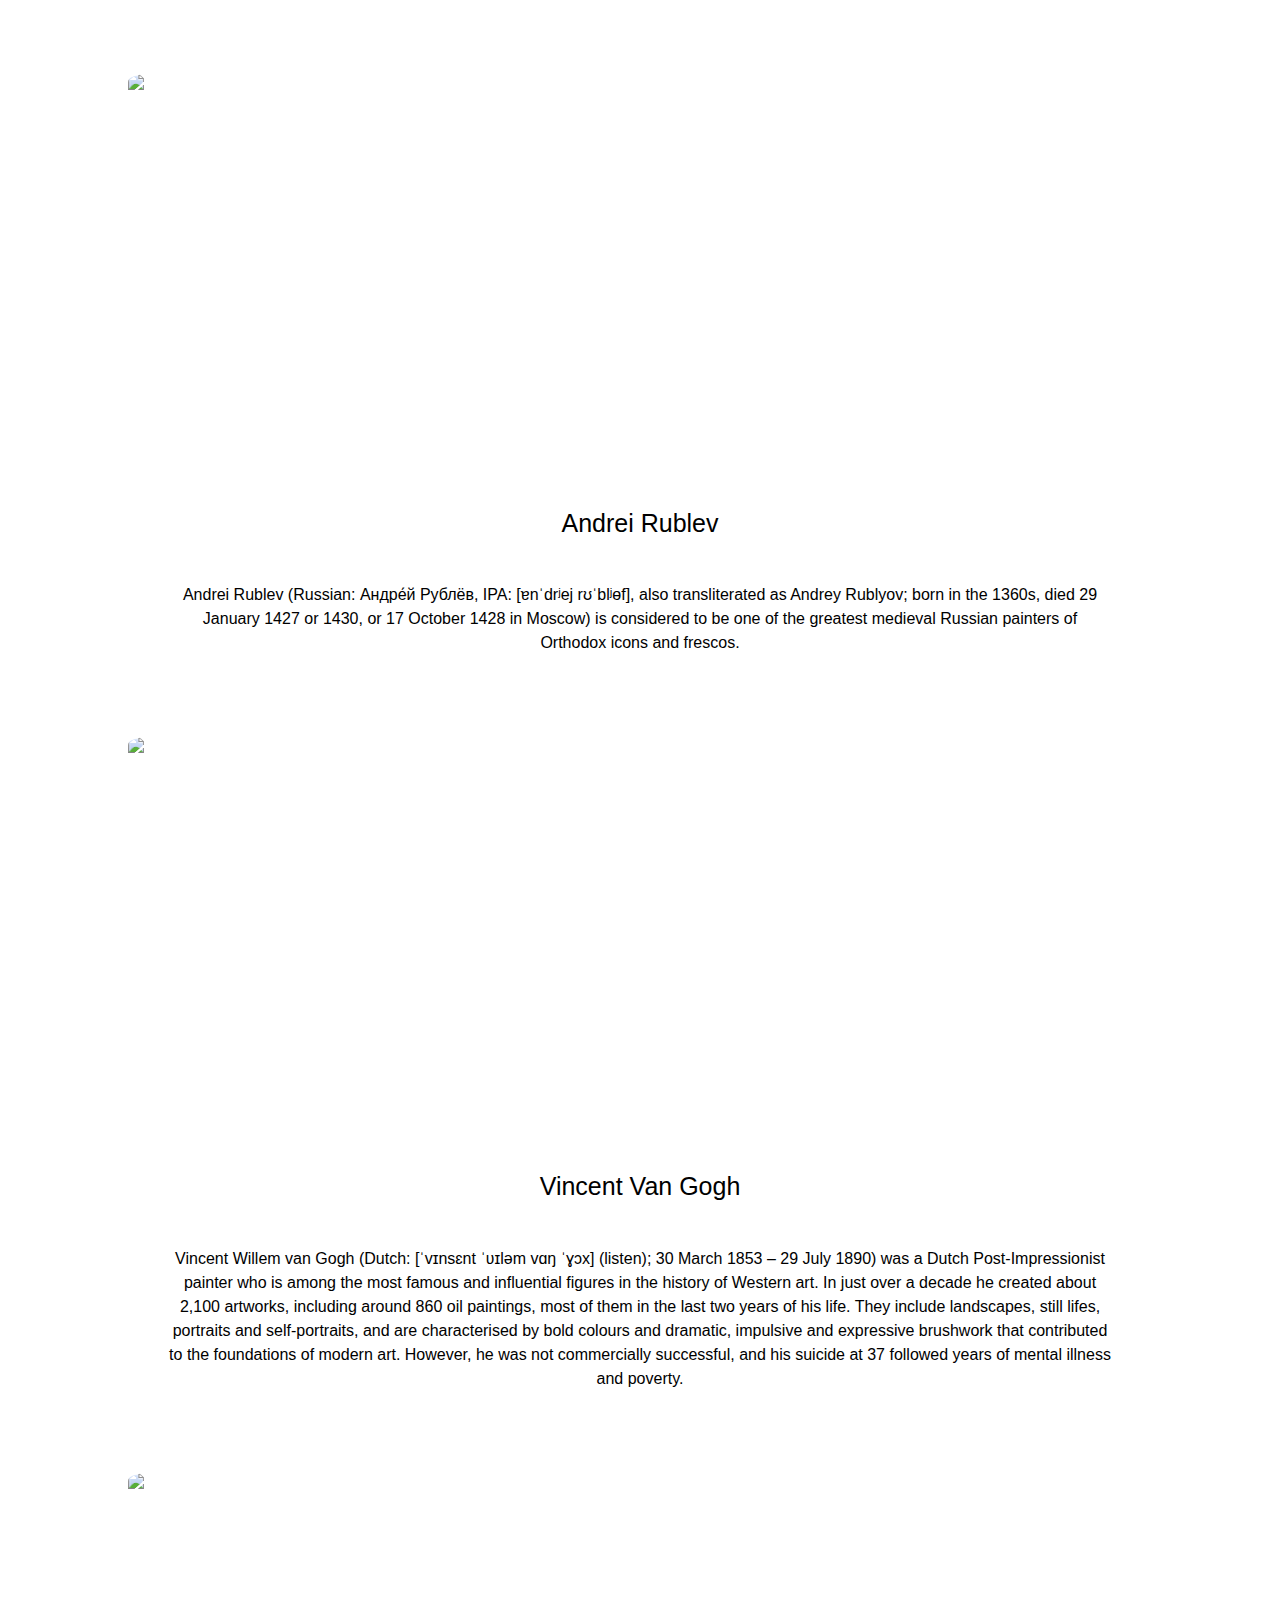
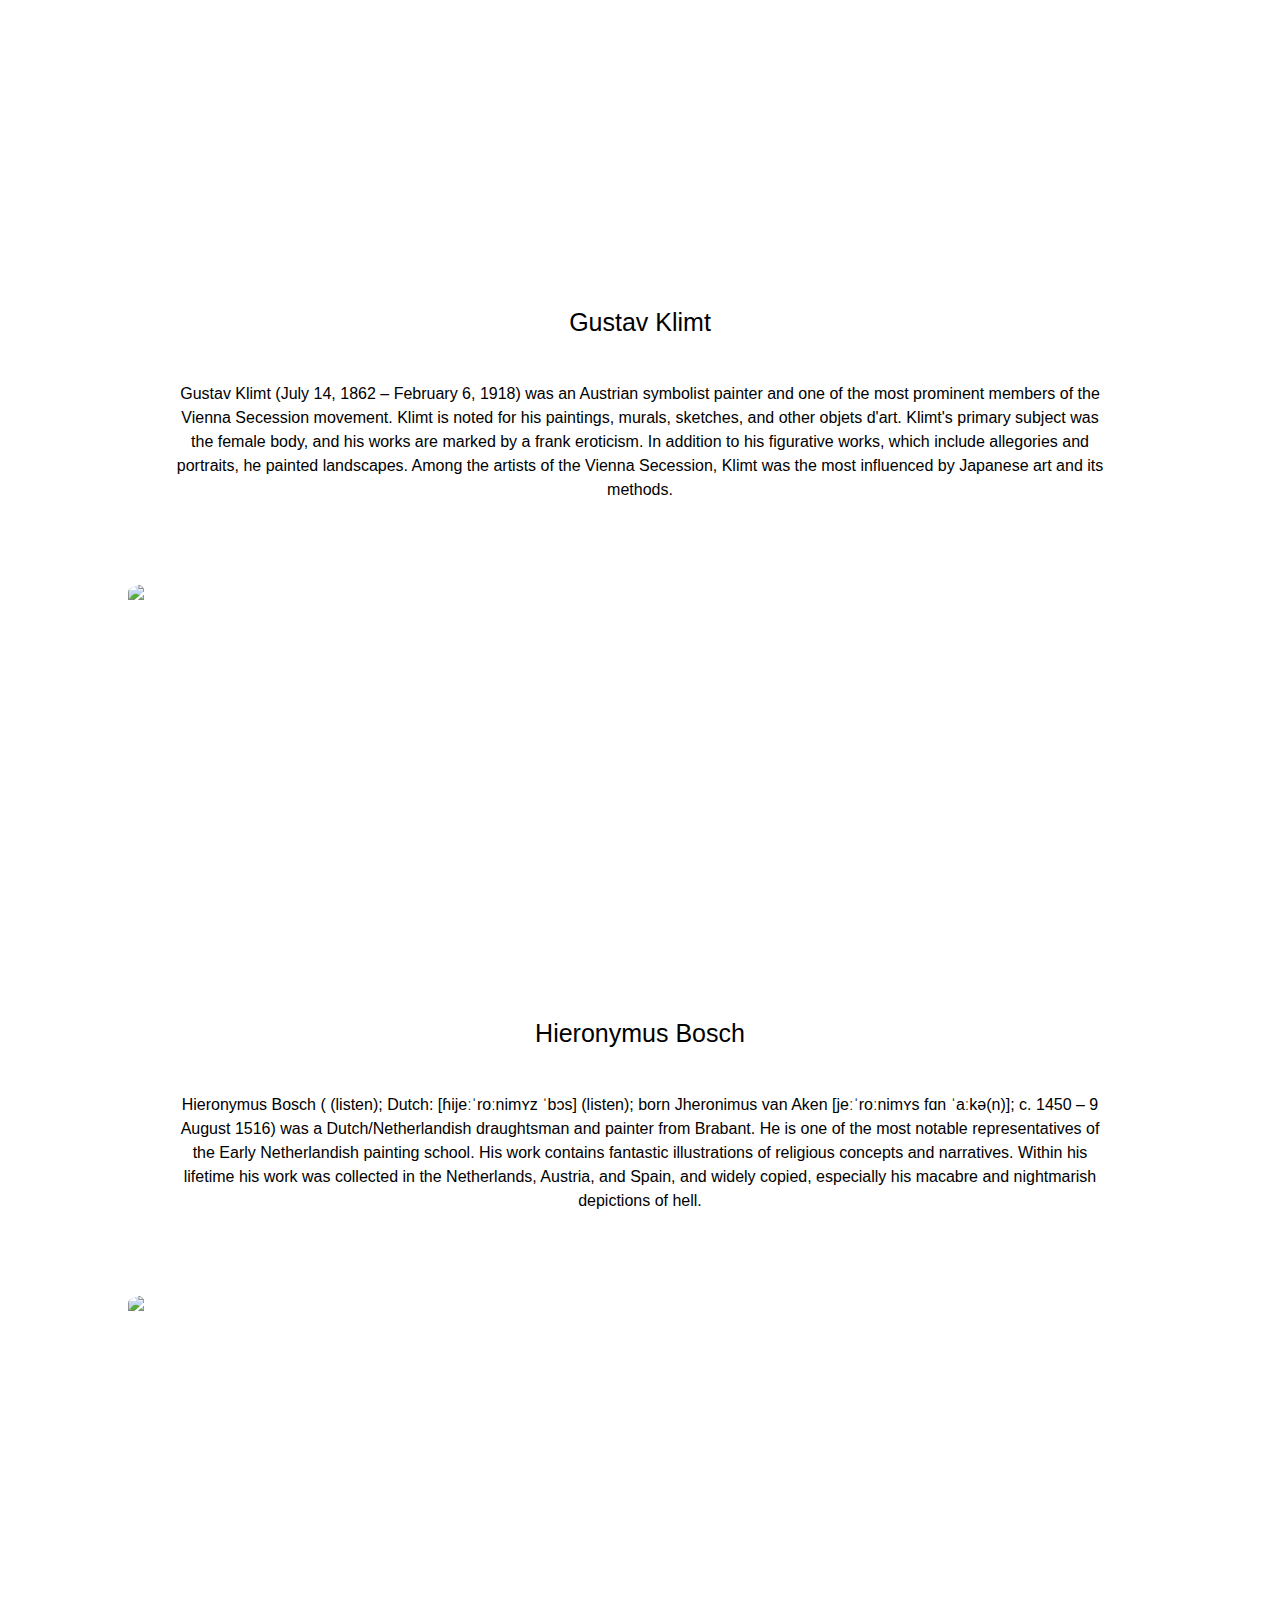
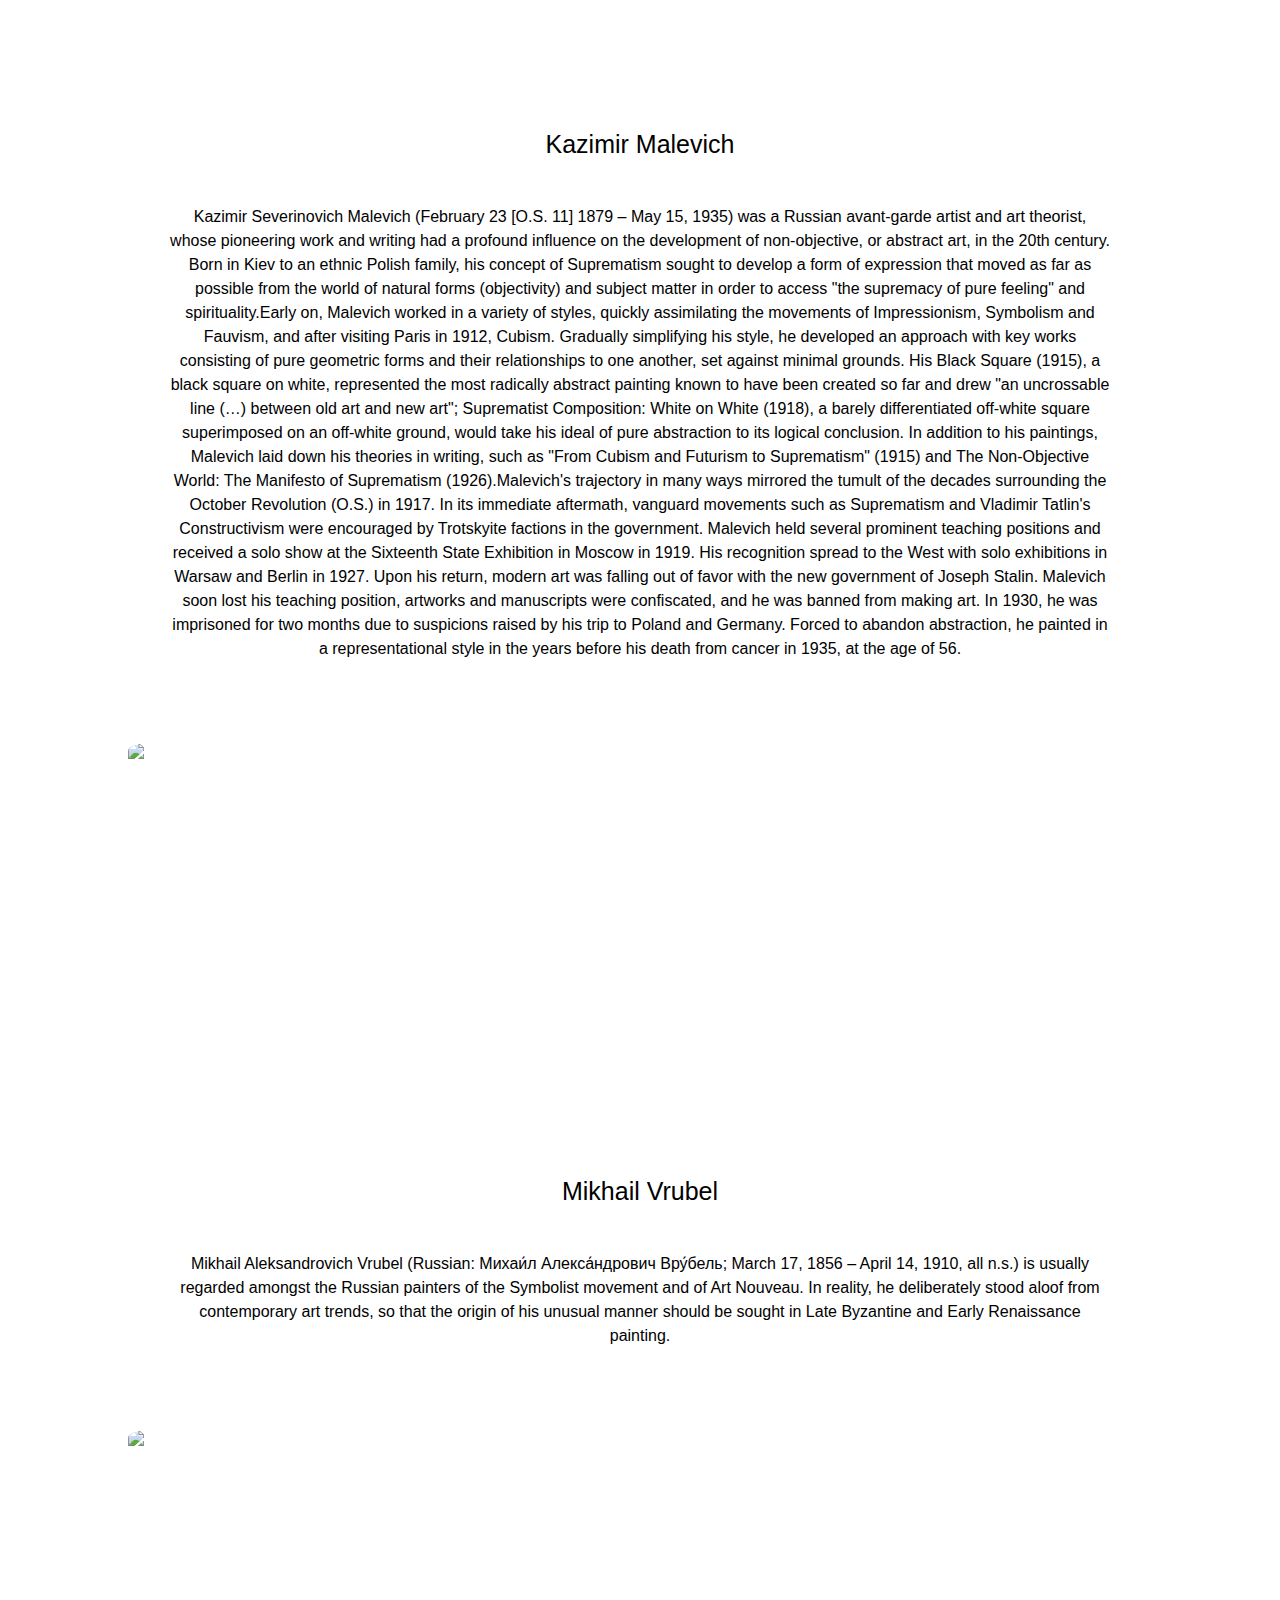
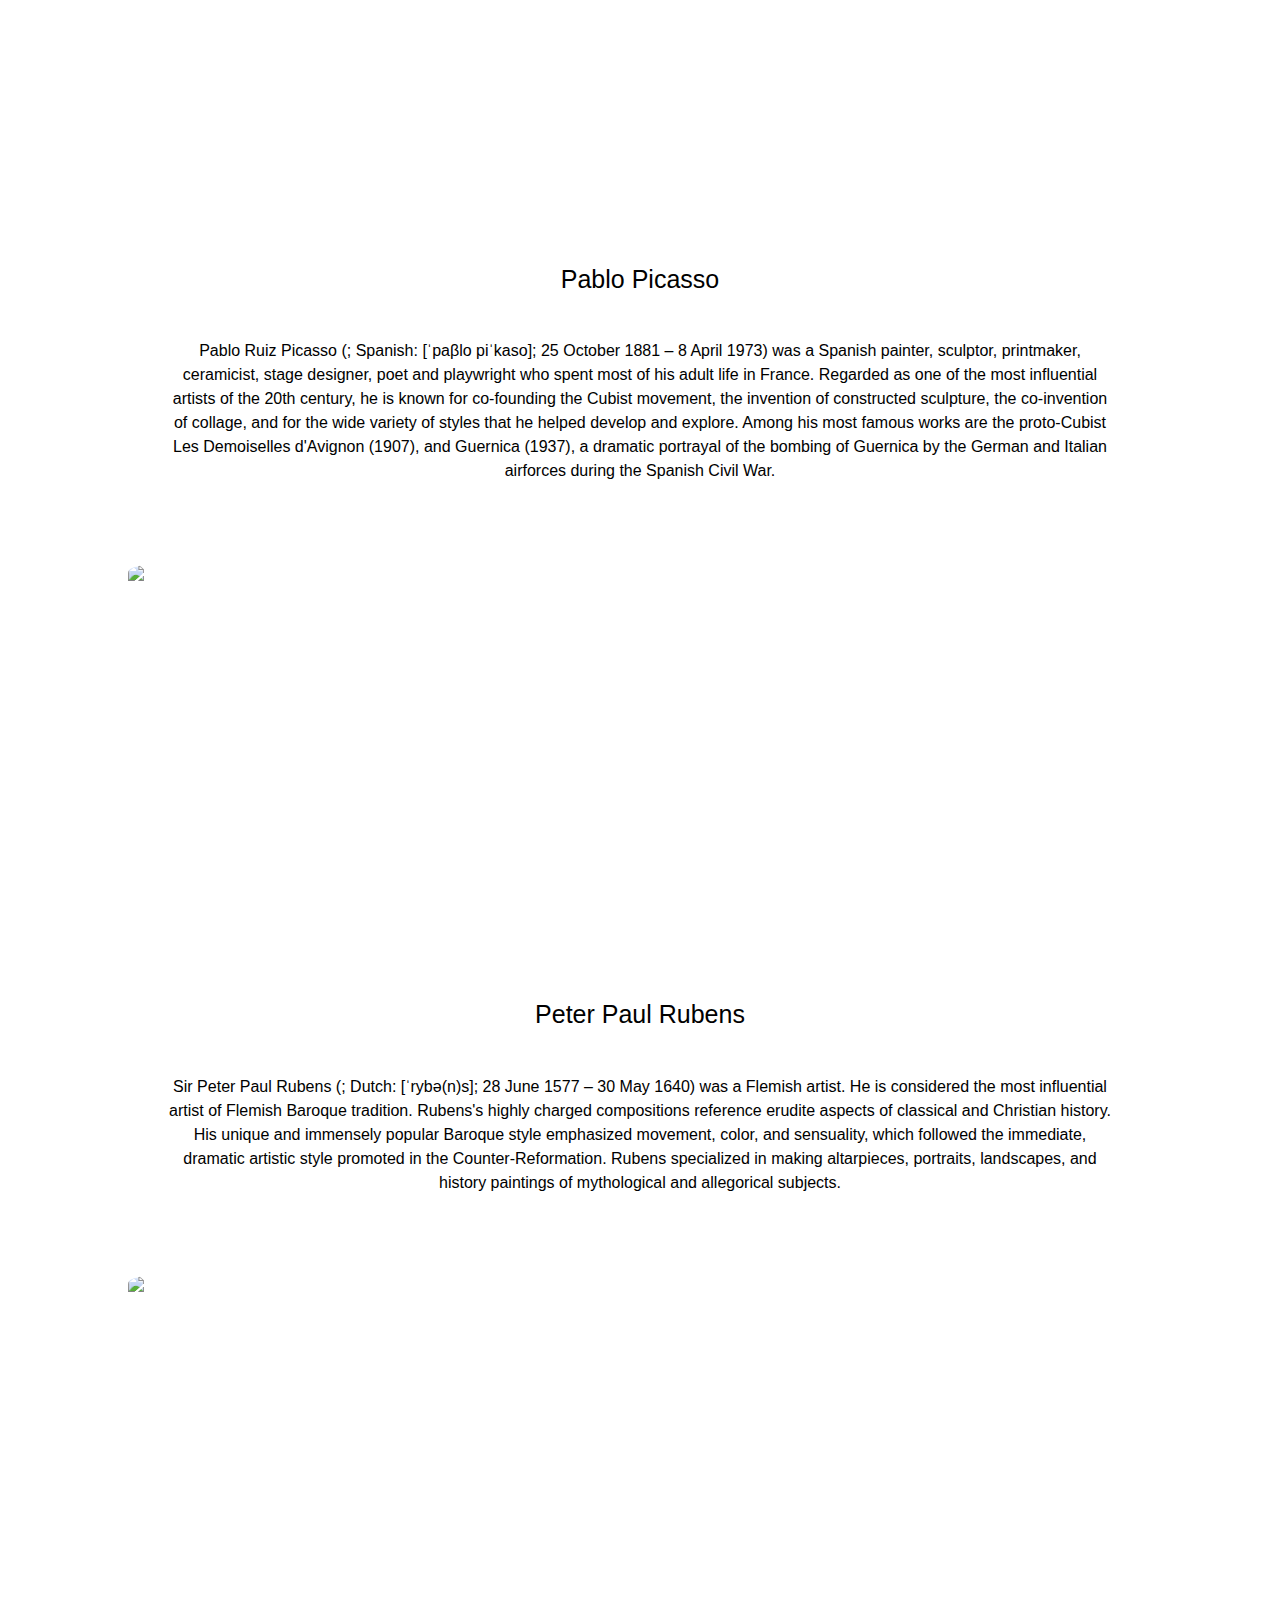
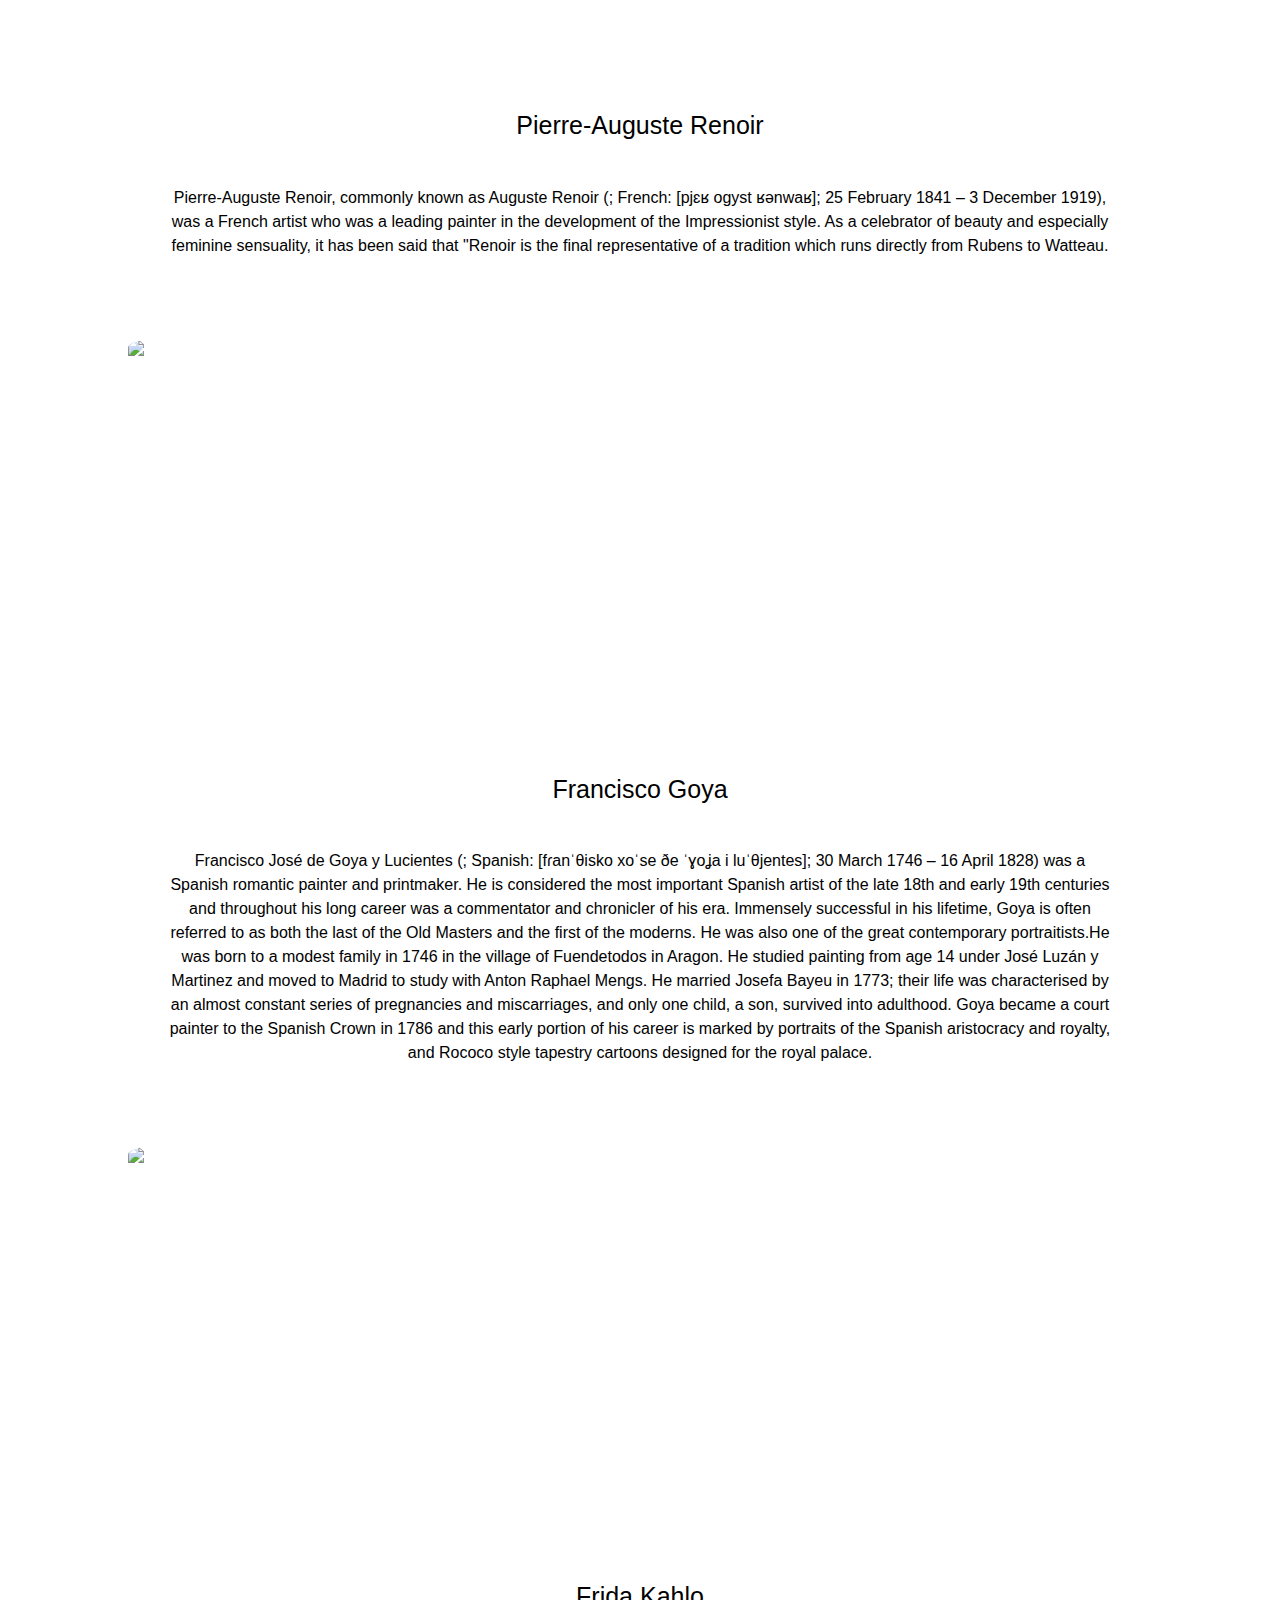
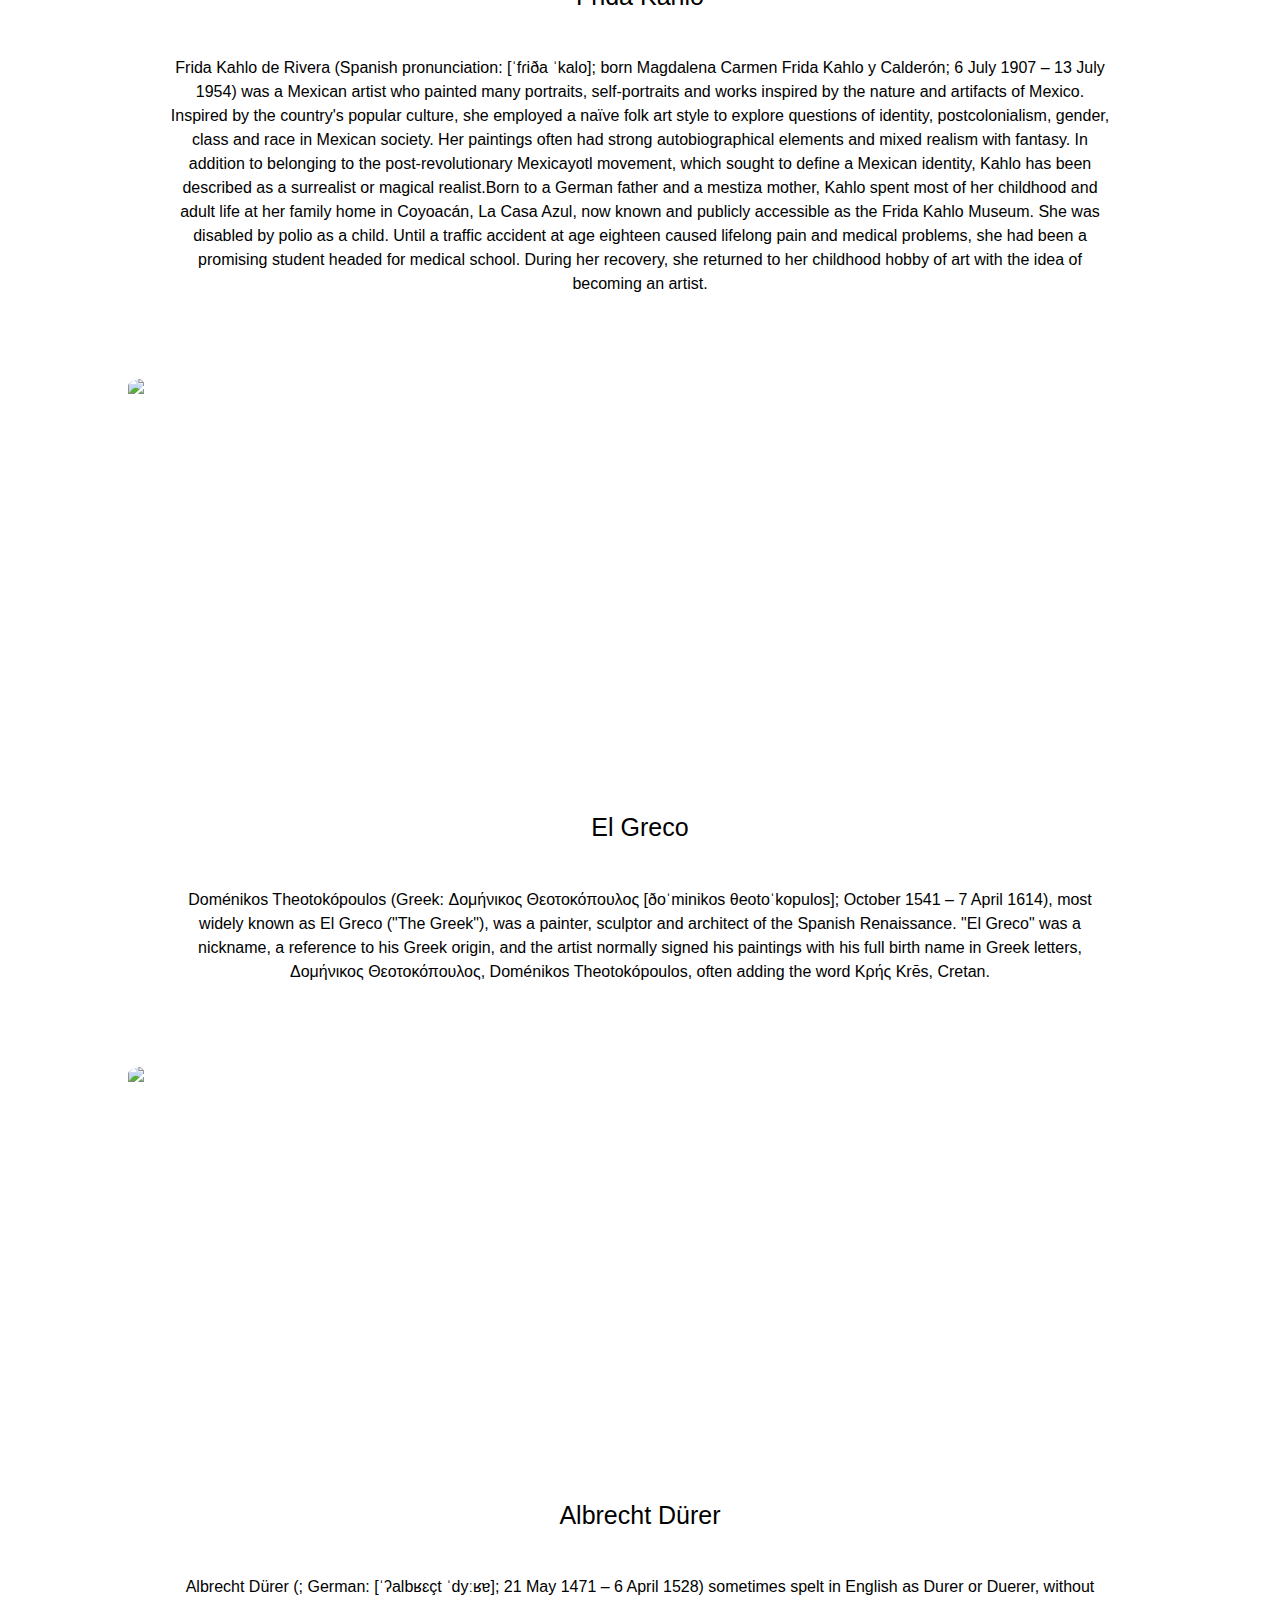
==== commit 5a1b2b16: "MVP and stretch completed" ====
--- a/new.html
+++ b/new.html
@@ -4,7 +4,7 @@
     <meta charset="UTF-8">
     <meta name="viewport" content="width=device-width, initial-scale=1.0">
     <title>Document</title> 
-    <link rel="stylesheet" type="text/css" href="css/index.css">
+    <link rel="stylesheet" type="text/css" href="css/index1.css">
     <link rel="stylesheet" href="https://fonts.google.com/specimen/Raleway?selection.family=Raleway">
 </head>
 <body>
--- a/css/index1.css
+++ b/css/index1.css
@@ -0,0 +1,196 @@
+/*CSS RESET*/
+html, body, div, span, applet, object, iframe,  
+h1, h2, h3, h4, h5, h6, p, blockquote, pre,  
+a, abbr, acronym, address, big, cite, code,  
+del, dfn, em, img, ins, kbd, q, s, samp,  
+small, strike, strong, sub, sup, tt, var,  
+b, u, i, center,  
+dl, dt, dd, ol, ul, li,  
+fieldset, form, label, legend,  
+table, caption, tbody, tfoot, thead, tr, th, td,  
+article, aside, canvas, details, embed,  
+figure, figcaption, footer, header, hgroup,  
+menu, nav, output, ruby, section, summary,  
+time, mark, audio, video {  
+margin: 0;  
+padding: 0;  
+border: 0;  
+font-size: 100%;  
+font: inherit;  
+vertical-align: baseline;  
+}
+/*GENERAL STYLES*/
+html{
+    font-size:62.5%;
+}
+body{
+    font-size:1.6rem;
+    line-height: 1.5;
+    font-family: 'Raleway', sans-serif;	
+}
+h1, p, .name, .bio {	
+    font-family: 'Raleway', sans-serif;	
+    text-align: center;	
+    margin: 4%;	
+}	
+h1{
+    font-size:6rem;
+    margin:0;
+}
+a {	
+    text-decoration: none;	
+    color: black;
+    font-size:2.5rem;	
+}	
+a:hover {	
+    font-weight: bold;	
+}	
+.name{	
+    font-size: 150%;	
+    font-weight: 200;	
+}	
+img {	
+    height:39rem;	
+    /* height:10rem; */
+    object-fit: cover;	
+    display: block;	
+    margin: 2%;	
+    margin-top: 4%;	
+    margin-left: auto;	
+    margin-right: auto;	
+    border-radius: 2%;	
+}	
+img:hover {	
+    opacity: 80%;	
+}	
+
+/*HEADER STYLES */
+header{
+    display:flex;
+    justify-content: center;
+}
+nav{
+    width:30%;
+    display:flex;
+    justify-content:space-evenly;
+    margin-top:5%;
+}
+nav a{
+    color:#626262;
+}
+nav span{
+    border-left:3px solid #626262;
+
+}
+/*Title Section Styles*/
+.title-container{
+    display:flex;
+    flex-wrap: wrap;
+    justify-content: center;
+}
+.title-container div {	
+    background-image: url('https://upload.wikimedia.org/wikipedia/commons/thumb/7/79/John_Martin_-_The_Plains_of_Heaven_-_Google_Art_Project.jpg/1920px-John_Martin_-_The_Plains_of_Heaven_-_Google_Art_Project.jpg');		
+    background-position: center;	
+    color: white;	
+    width:80%;
+    display:flex;
+    flex-direction: column;
+    justify-content: center;
+    align-items: center;
+    height:60vh;
+    margin:5% 0;
+}	
+.title-container div:hover {	
+    opacity: 80%;   	
+}	
+.title-container hr{
+    width:80%;
+}
+button{
+    padding:1% 3%;
+    font-size: 1.6rem;
+    border-radius:6px;
+    border:2px solid #626262;
+    box-shadow: 2px 2px 1px #626262;
+    transition: 2s;
+}
+button:hover{
+    background-color:#626262;
+    border:2px solid white;
+    color:white;
+    box-shadow: 2px 2px 1px white;
+}
+/*Artists Section Styles */
+.artists-container{
+    display:flex;
+    flex-direction: column;
+    flex-wrap: wrap;
+    align-items:center;
+    justify-content: space-around;
+    width:80%;
+    margin:0 auto;
+}
+
+.artist{
+    width:40%;
+    text-align:center;
+}
+.artist img{
+    width:100%;
+}
+
+/* for mobile - with Media Pixel of up to 500px display column*/
+@media only screen and (max-width: 500px){
+     
+    a{
+        font-size: 1.5rem;
+        padding:5%;
+    }
+
+    nav span{
+     border-left:2px solid #626262; 
+     margin-left:0.1rem;
+     margin-right:0.1rem;
+     margin-top: 1rem;  
+     margin-bottom:1rem;
+    }
+    h1{
+        font-size: 3rem;
+        font-weight: bold;
+    }
+    .title-container div{
+        width: 100%; 
+        height:30rem;
+        object-fit: contain;
+        margin-bottom: 0.5rem;
+        margin-top: 1rem;
+    }
+    .title-container hr{
+       padding:0%;
+       width:100%;
+    }
+    .artists-container{
+        flex-direction: column;
+        align-items: center;
+        align-content: center;
+        font-size: 1.2rem;
+        line-height: 1.5rem;
+        padding-bottom: 5rem;
+        text-align: center;
+    }
+
+    .artist{
+        width:95%;
+
+    }
+    .artist img{
+        object-fit: contain;
+        margin-top: 5%; 
+        height:50%;
+        width:60%
+    }
+}
+
+
+/************** FOR 800 PX TAB*******************************--- */
+/*@media only screen and (min-width:501px) and (max-width:800px){
